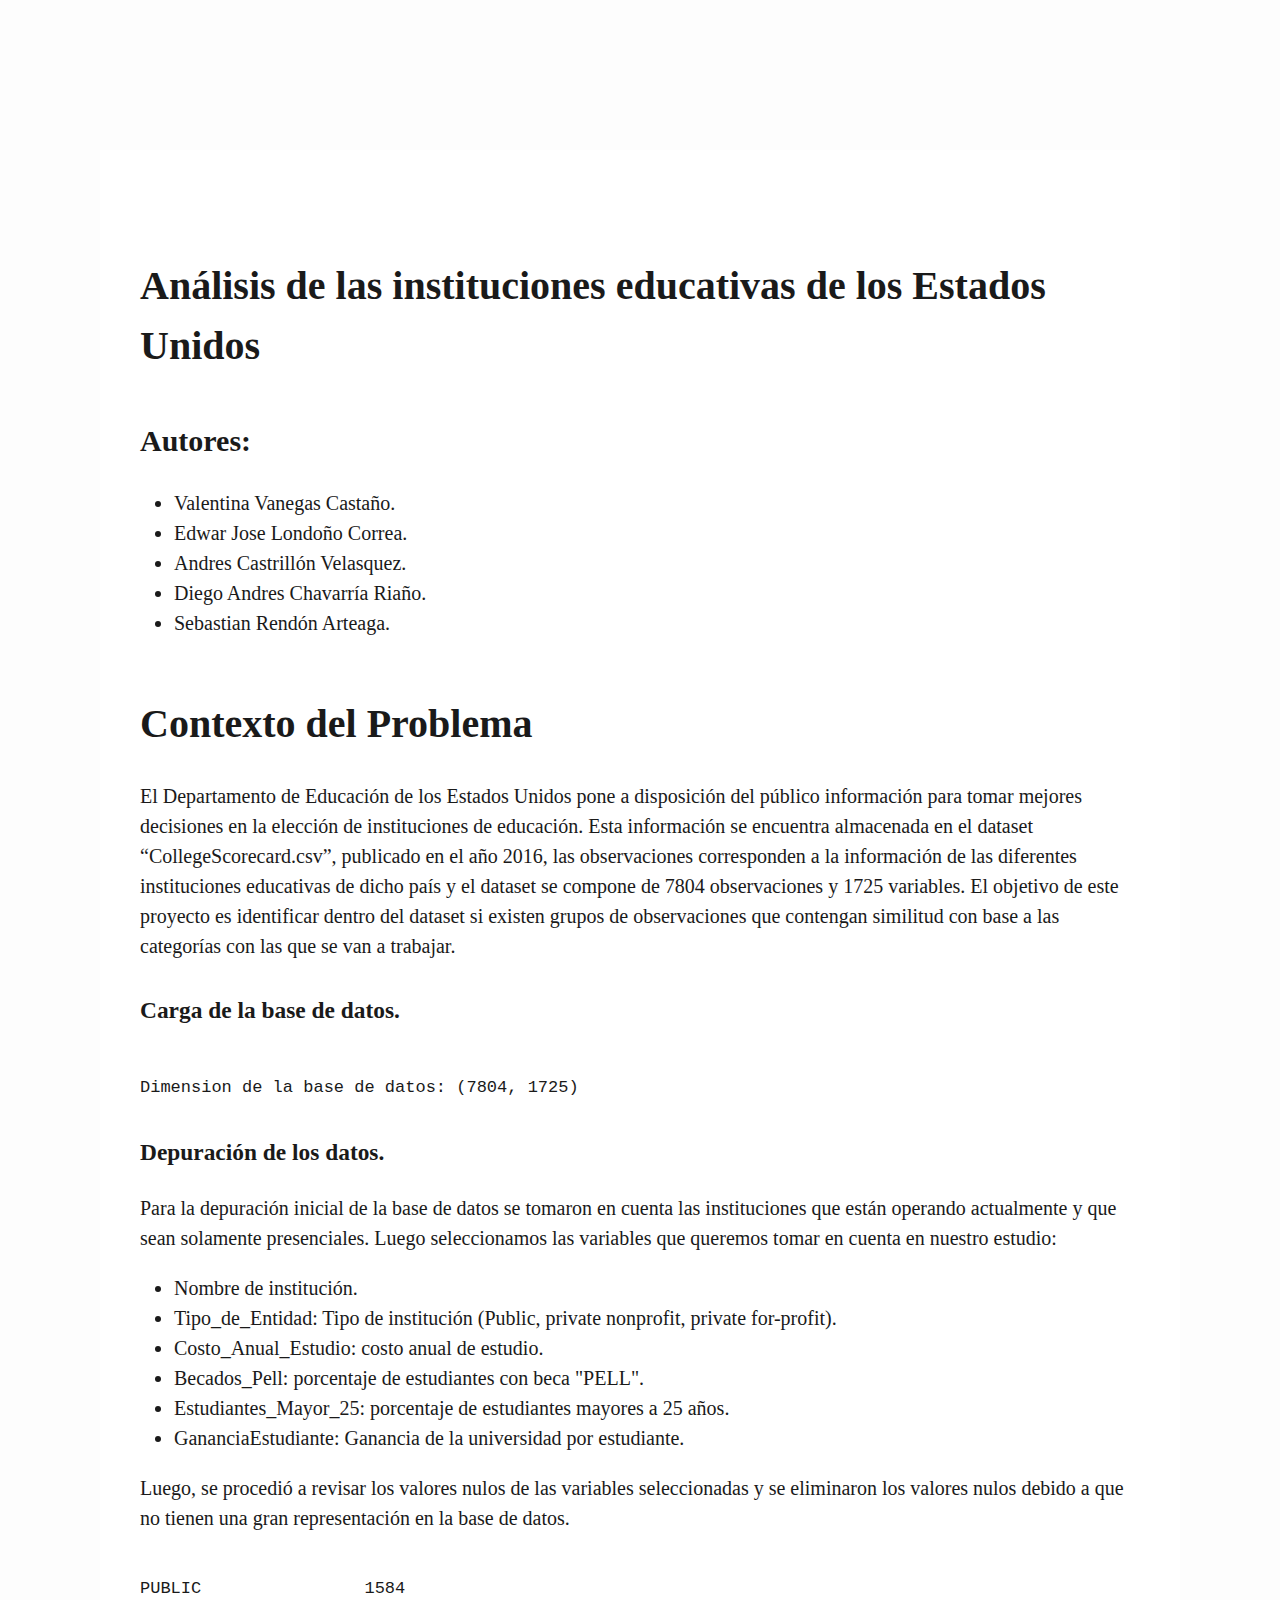
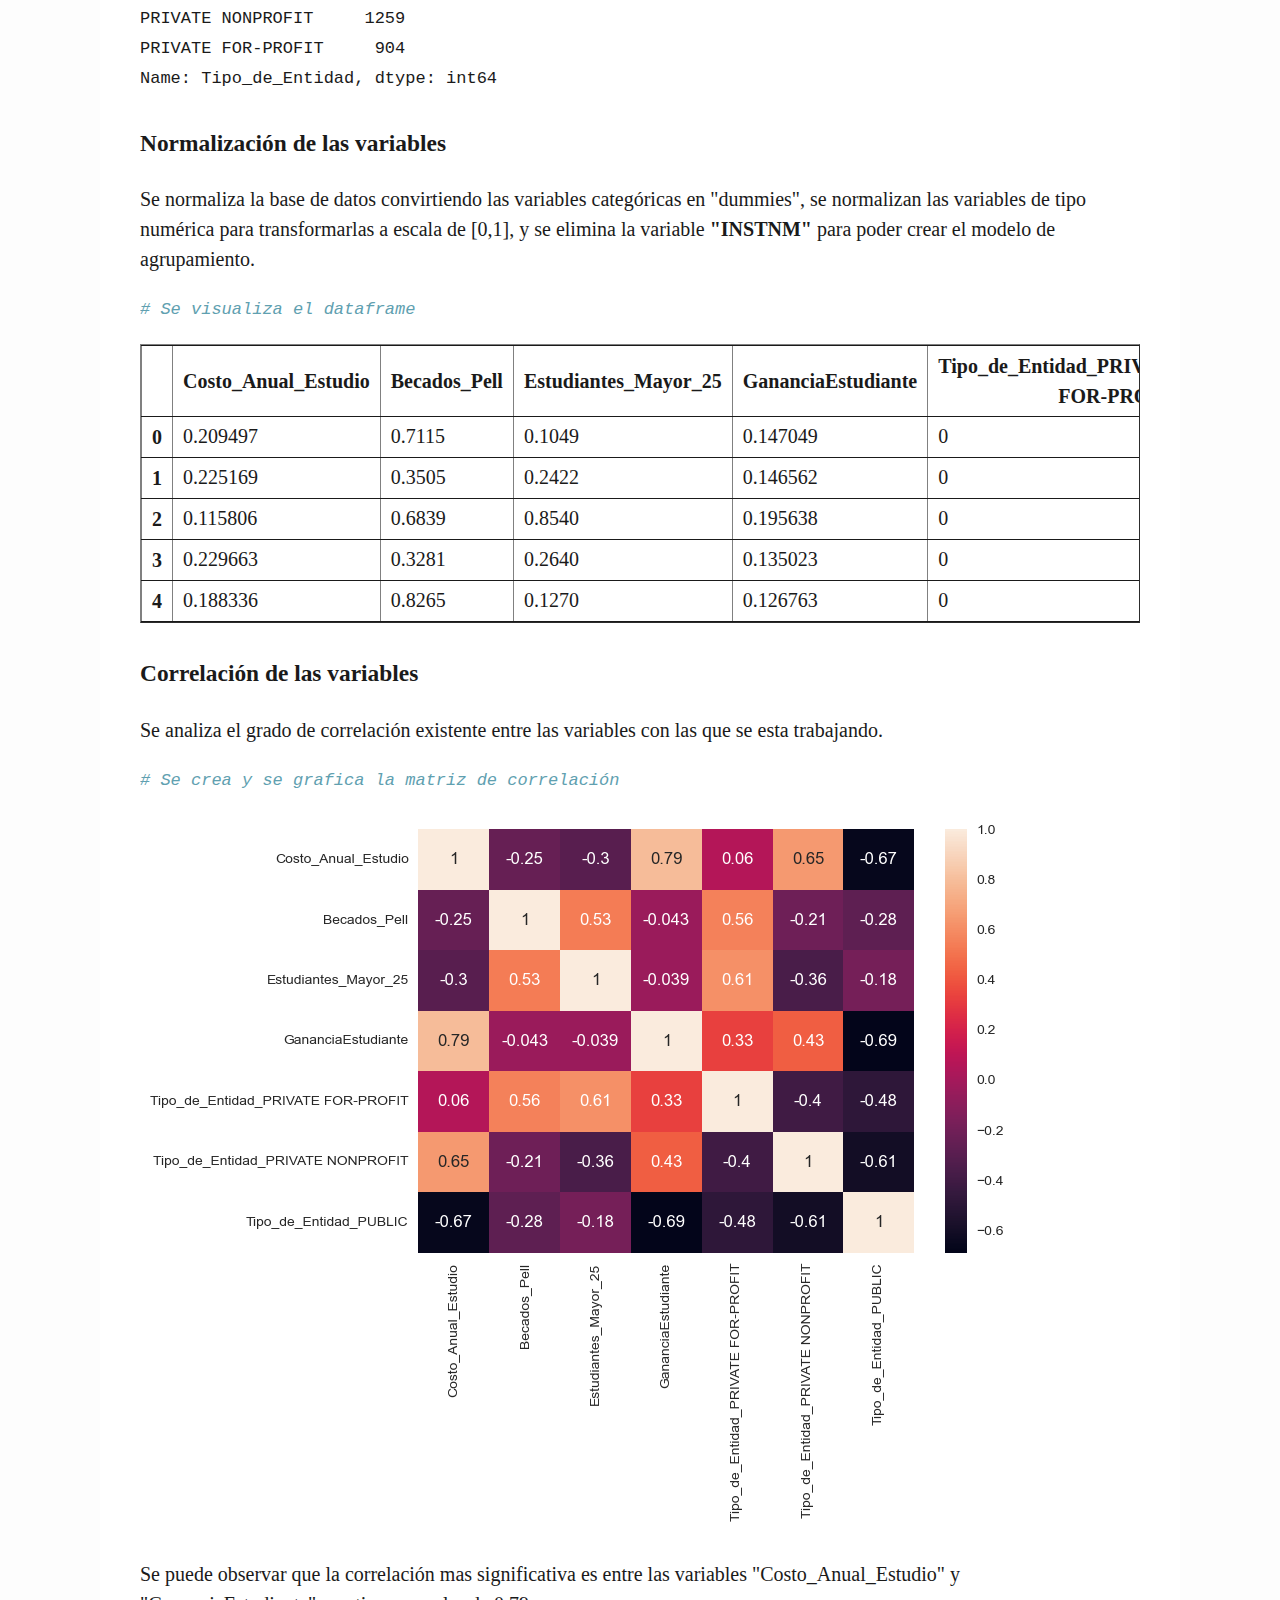
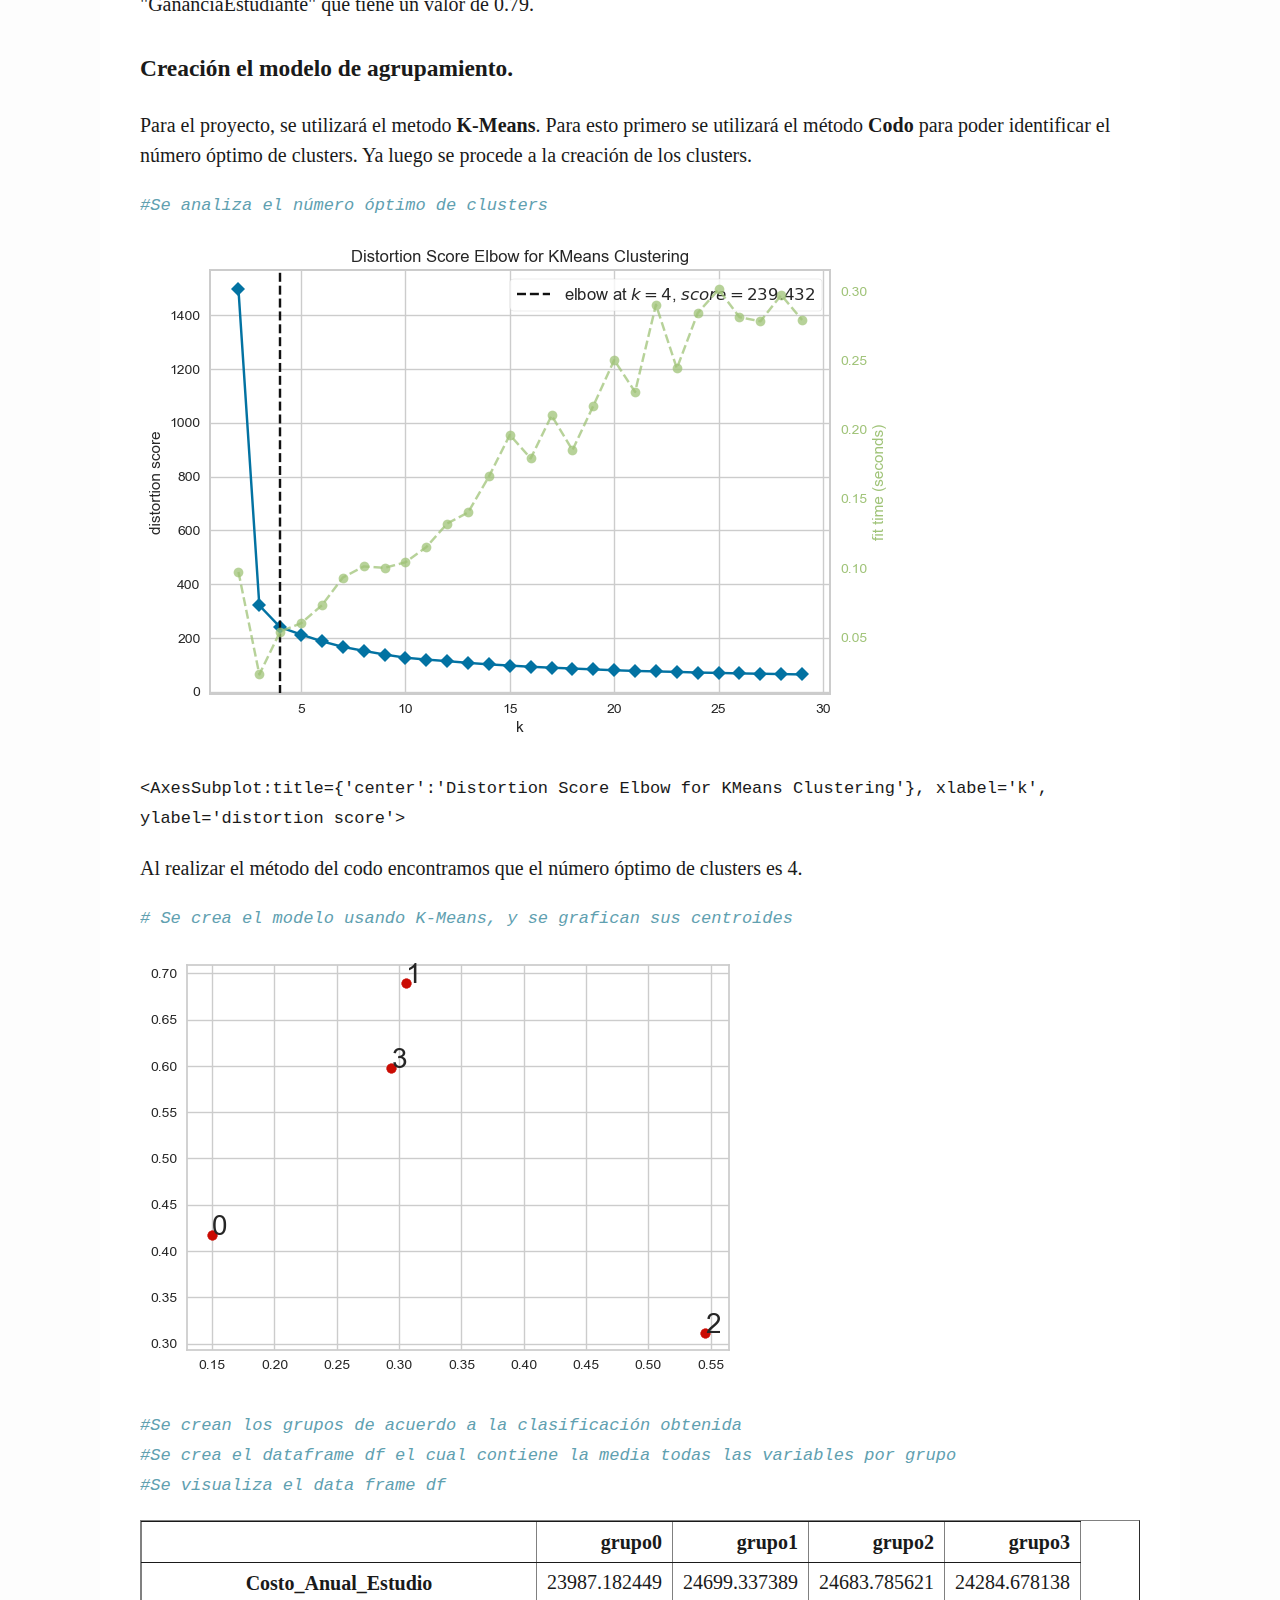
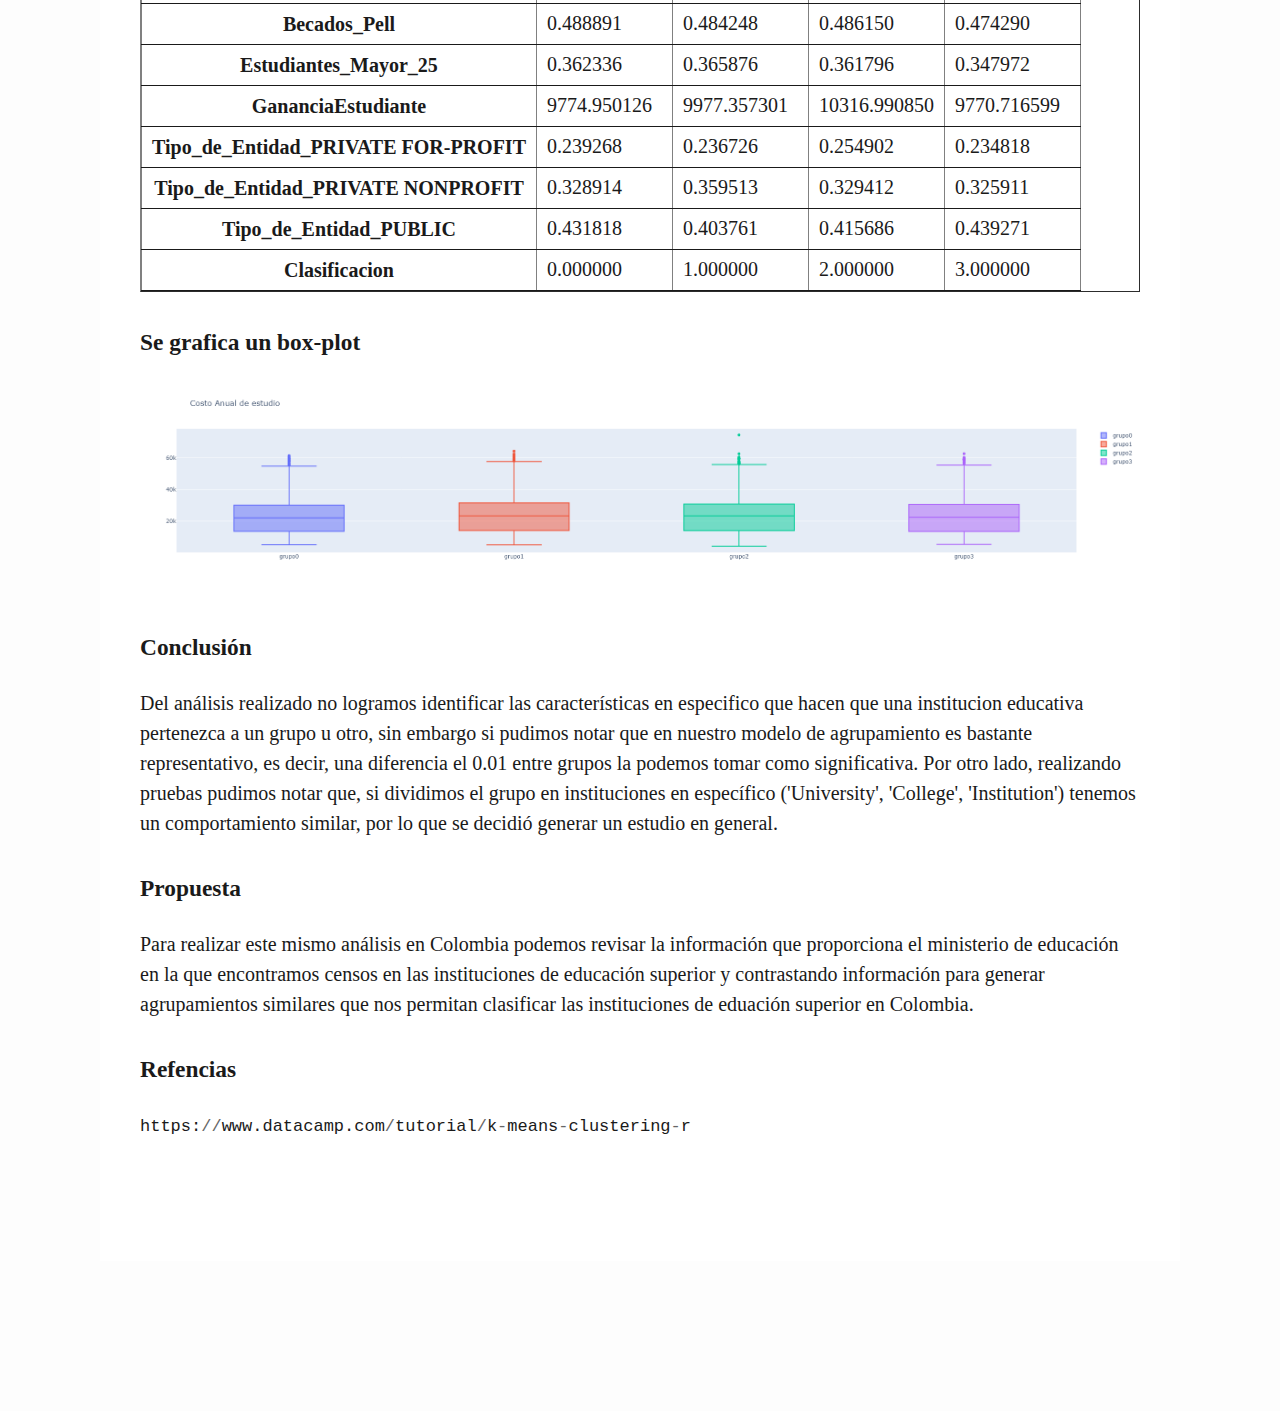
==== index.html @ 511ad52f "index.html y css agregados al repositorio" ====
<!DOCTYPE html>
<html xmlns="http://www.w3.org/1999/xhtml" lang="" xml:lang="">

<head>
  <meta charset="utf-8" />
  <meta name="generator" content="pandoc" />
  <meta name="viewport" content="width=device-width, initial-scale=1.0, user-scalable=yes" />
  <title>Análisis de las instituciones educativas de los Estados Unidos.</title>
  <link rel="stylesheet" href="styles.css">
</head>

<body>
  <section id="análisis-de-las-instituciones-educativas-de-los-estados-unidos" class="cell markdown">
    <h1>Análisis de las instituciones educativas de los Estados Unidos</h1>
    <h2 id="autores">Autores:</h2>
    <ul>
      <li>Valentina Vanegas Castaño.</li>
      <li>Edwar Jose Londoño Correa.</li>
      <li>Andres Castrillón Velasquez.</li>
      <li>Diego Andres Chavarría Riaño.</li>
      <li>Sebastian Rendón Arteaga.</li>
    </ul>
  </section>
  <section id="contexto-del-problema" class="cell markdown">
    <h1>Contexto del Problema</h1>
    <p>El Departamento de Educación de los Estados Unidos pone a disposición del público información para tomar mejores
      decisiones en la elección de instituciones de educación. Esta información se encuentra almacenada en el dataset
      “CollegeScorecard.csv”, publicado en el año 2016, las observaciones corresponden a la información de las
      diferentes instituciones educativas de dicho país y el dataset se compone de 7804 observaciones y 1725 variables.
      El objetivo de este proyecto es identificar dentro del dataset si existen grupos de observaciones que contengan
      similitud con base a las categorías con las que se van a trabajar.</p>
  </section>
  <section id="carga-de-la-base-de-datos" class="cell markdown">
    <h3>Carga de la base de datos.</h3>
  </section>
  <div class="cell code" data-execution_count="2">
    <div class="sourceCode" id="cb1">
    </div>
    <div class="output execute_result" data-execution_count="2">
      <pre><code>Dimension de la base de datos: (7804, 1725)</code></pre>
    </div>
  </div>
  <section id="depuración-de-los-datos" class="cell markdown">
    <h3>Depuración de los datos.</h3>
  </section>
  <div class="cell markdown">
    <p>Para la depuración inicial de la base de datos se tomaron en cuenta las instituciones que están operando
      actualmente y que sean solamente presenciales. Luego seleccionamos las variables que queremos tomar en cuenta en
      nuestro estudio:</p>
    <ul>
      <li>Nombre de institución.</li>
      <li>Tipo_de_Entidad: Tipo de institución (Public, private nonprofit, private for-profit).</li>
      <li>Costo_Anual_Estudio: costo anual de estudio.</li>
      <li>Becados_Pell: porcentaje de estudiantes con beca "PELL".</li>
      <li>Estudiantes_Mayor_25: porcentaje de estudiantes mayores a 25 años.</li>
      <li>GananciaEstudiante: Ganancia de la universidad por estudiante.</li>
    </ul>
    <p>Luego, se procedió a revisar los valores nulos de las variables seleccionadas y se eliminaron los valores nulos
      debido a que no tienen una gran representación en la base de datos.</p>
  </div>
  <div class="cell code" data-execution_count="7">
    <div class="sourceCode" id="cb4">
      <pre class="sourceCode python"><code class="sourceCode python"></code></pre>
    </div>
    <div class="output execute_result" data-execution_count="7">
      <pre><code>PUBLIC                1584
PRIVATE NONPROFIT     1259
PRIVATE FOR-PROFIT     904
Name: Tipo_de_Entidad, dtype: int64</code></pre>
    </div>
  </div>
  <section id="normalización-de-las-variables" class="cell markdown">
    <h3>Normalización de las variables</h3>
    <p>Se normaliza la base de datos convirtiendo las variables categóricas en "dummies", se normalizan las variables de
      tipo numérica para transformarlas a escala de [0,1], y se elimina la variable <strong>"INSTNM"</strong> para poder
      crear el modelo de agrupamiento.</p>
  </section>
  <div class="cell code" data-execution_count="12">
    <div class="sourceCode" id="cb6">
      <pre
        class="sourceCode python"><code class="sourceCode python"><span id="cb6-1"><a href="#cb6-1" aria-hidden="true" tabindex="-1"></a><span class="co"># Se visualiza el dataframe</span></span></code></pre>
    </div>
    <div class="output execute_result" data-execution_count="12">
      <div>
        <style scoped>
          .dataframe tbody tr th:only-of-type {
            vertical-align: middle;
          }

          .dataframe tbody tr th {
            vertical-align: top;
          }

          .dataframe thead th {
            text-align: right;
          }
        </style>
        <table border="1" class="dataframe">
          <thead>
            <tr style="text-align: right;">
              <th></th>
              <th>Costo_Anual_Estudio</th>
              <th>Becados_Pell</th>
              <th>Estudiantes_Mayor_25</th>
              <th>GananciaEstudiante</th>
              <th>Tipo_de_Entidad_PRIVATE FOR-PROFIT</th>
              <th>Tipo_de_Entidad_PRIVATE NONPROFIT</th>
              <th>Tipo_de_Entidad_PUBLIC</th>
            </tr>
          </thead>
          <tbody>
            <tr>
              <th>0</th>
              <td>0.209497</td>
              <td>0.7115</td>
              <td>0.1049</td>
              <td>0.147049</td>
              <td>0</td>
              <td>0</td>
              <td>1</td>
            </tr>
            <tr>
              <th>1</th>
              <td>0.225169</td>
              <td>0.3505</td>
              <td>0.2422</td>
              <td>0.146562</td>
              <td>0</td>
              <td>0</td>
              <td>1</td>
            </tr>
            <tr>
              <th>2</th>
              <td>0.115806</td>
              <td>0.6839</td>
              <td>0.8540</td>
              <td>0.195638</td>
              <td>0</td>
              <td>1</td>
              <td>0</td>
            </tr>
            <tr>
              <th>3</th>
              <td>0.229663</td>
              <td>0.3281</td>
              <td>0.2640</td>
              <td>0.135023</td>
              <td>0</td>
              <td>0</td>
              <td>1</td>
            </tr>
            <tr>
              <th>4</th>
              <td>0.188336</td>
              <td>0.8265</td>
              <td>0.1270</td>
              <td>0.126763</td>
              <td>0</td>
              <td>0</td>
              <td>1</td>
            </tr>
          </tbody>
        </table>
      </div>
    </div>
  </div>
  <section id="correlación-de-las-variables" class="cell markdown">
    <h3>Correlación de las variables</h3>
    <p>Se analiza el grado de correlación existente entre las variables con las que se esta trabajando.</p>
  </section>
  <div class="cell code" data-execution_count="13">
    <div class="sourceCode" id="cb7">
      <pre
        class="sourceCode python"><code class="sourceCode python"><span id="cb7-1"><a href="#cb7-1" aria-hidden="true" tabindex="-1"></a><span class="co"># Se crea y se grafica la matriz de correlación</span></span></code></pre>
    </div>
    <div class="output display_data">
      <p><img src="assets/a74d98b8910b0f9b053b212926f1c8e877f8531b.png" /></p>
    </div>
  </div>
  <div class="cell markdown">
    <p>Se puede observar que la correlación mas significativa es entre las variables "Costo_Anual_Estudio" y
      "GananciaEstudiante" que tiene un valor de 0.79.</p>
  </div>
  <section id="creación-el-modelo-de-agrupamiento" class="cell markdown">
    <h3>Creación el modelo de agrupamiento.</h3>
    <p>Para el proyecto, se utilizará el metodo <strong>K-Means</strong>. Para esto primero se utilizará el método
      <strong>Codo</strong> para poder identificar el número óptimo de clusters. Ya luego se procede a la creación de
      los clusters.
    </p>
  </section>
  <div class="cell code" data-execution_count="14">
    <div class="sourceCode" id="cb8">
      <pre
        class="sourceCode python"><code class="sourceCode python"><span id="cb8-1"><a href="#cb8-1" aria-hidden="true" tabindex="-1"></a><span class="co">#Se analiza el número óptimo de clusters</span></span></code></pre>
    </div>
    <div class="output display_data">
      <p><img src="assets/6c5b2164ef8dd581ea27343c37e4d5882a44f49c.png" /></p>
    </div>
    <div class="output execute_result" data-execution_count="14">
      <pre><code>&lt;AxesSubplot:title={&#39;center&#39;:&#39;Distortion Score Elbow for KMeans Clustering&#39;}, xlabel=&#39;k&#39;, ylabel=&#39;distortion score&#39;&gt;</code></pre>
    </div>
  </div>
  <div class="cell markdown">
    <p>Al realizar el método del codo encontramos que el número óptimo de clusters es 4.</p>
  </div>
  <div class="cell code" data-execution_count="15">
    <div class="sourceCode" id="cb10">
      <pre
        class="sourceCode python"><code class="sourceCode python"><span id="cb10-1"><a href="#cb10-1" aria-hidden="true" tabindex="-1"></a><span class="co"># Se crea el modelo usando K-Means, y se grafican sus centroides</span></span></code></pre>
    </div>
    <div class="output display_data">
      <p><img src="assets/30a7a0ea3c112679c3b7b7a287b6279f6acf3506.png" /></p>
    </div>
  </div>
  <div class="cell code" data-execution_count="16">
    <div class="sourceCode" id="cb11">
      <pre
        class="sourceCode python"><code class="sourceCode python"><span id="cb11-1"><a href="#cb11-1" aria-hidden="true" tabindex="-1"></a><span class="co">#Se crean los grupos de acuerdo a la clasificación obtenida</span></span>
<span id="cb11-2"><a href="#cb11-2" aria-hidden="true" tabindex="-1"></a><span class="co">#Se crea el dataframe df el cual contiene la media todas las variables por grupo</span></span>
<span id="cb11-3"><a href="#cb11-3" aria-hidden="true" tabindex="-1"></a><span class="co">#Se visualiza el data frame df</span></span></code></pre>
    </div>
    <div class="output execute_result" data-execution_count="16">
      <div>
        <style scoped>
          .dataframe tbody tr th:only-of-type {
            vertical-align: middle;
          }

          .dataframe tbody tr th {
            vertical-align: top;
          }

          .dataframe thead th {
            text-align: right;
          }
        </style>
        <table border="1" class="dataframe">
          <thead>
            <tr style="text-align: right;">
              <th></th>
              <th>grupo0</th>
              <th>grupo1</th>
              <th>grupo2</th>
              <th>grupo3</th>
            </tr>
          </thead>
          <tbody>
            <tr>
              <th>Costo_Anual_Estudio</th>
              <td>23987.182449</td>
              <td>24699.337389</td>
              <td>24683.785621</td>
              <td>24284.678138</td>
            </tr>
            <tr>
              <th>Becados_Pell</th>
              <td>0.488891</td>
              <td>0.484248</td>
              <td>0.486150</td>
              <td>0.474290</td>
            </tr>
            <tr>
              <th>Estudiantes_Mayor_25</th>
              <td>0.362336</td>
              <td>0.365876</td>
              <td>0.361796</td>
              <td>0.347972</td>
            </tr>
            <tr>
              <th>GananciaEstudiante</th>
              <td>9774.950126</td>
              <td>9977.357301</td>
              <td>10316.990850</td>
              <td>9770.716599</td>
            </tr>
            <tr>
              <th>Tipo_de_Entidad_PRIVATE FOR-PROFIT</th>
              <td>0.239268</td>
              <td>0.236726</td>
              <td>0.254902</td>
              <td>0.234818</td>
            </tr>
            <tr>
              <th>Tipo_de_Entidad_PRIVATE NONPROFIT</th>
              <td>0.328914</td>
              <td>0.359513</td>
              <td>0.329412</td>
              <td>0.325911</td>
            </tr>
            <tr>
              <th>Tipo_de_Entidad_PUBLIC</th>
              <td>0.431818</td>
              <td>0.403761</td>
              <td>0.415686</td>
              <td>0.439271</td>
            </tr>
            <tr>
              <th>Clasificacion</th>
              <td>0.000000</td>
              <td>1.000000</td>
              <td>2.000000</td>
              <td>3.000000</td>
            </tr>
          </tbody>
        </table>
      </div>
    </div>
  </div>
  <div class="cell markdown">
    <h3>Se grafica un box-plot</h3>
    <p><img src="assets/newplot.png" /></p>
  </div>
  <section id="conclusión" class="cell markdown">
    <h3>Conclusión</h3>
  </section>
  <div class="cell markdown">
    <p>Del análisis realizado no logramos identificar las características en especifico que hacen que una institucion
      educativa pertenezca a un grupo u otro, sin embargo si pudimos notar que en nuestro modelo de agrupamiento es
      bastante representativo, es decir, una diferencia el 0.01 entre grupos la podemos tomar como significativa. Por
      otro lado, realizando pruebas pudimos notar que, si dividimos el grupo en instituciones en específico
      ('University', 'College', 'Institution') tenemos un comportamiento similar, por lo que se decidió generar un
      estudio en general.</p>
  </div>
  <section id="propuesta" class="cell markdown">
    <h3>Propuesta</h3>
  </section>
  <div class="cell markdown">
    <p>Para realizar este mismo análisis en Colombia podemos revisar la información que proporciona el ministerio de
      educación en la que encontramos censos en las instituciones de educación superior y contrastando información para
      generar agrupamientos similares que nos permitan clasificar las instituciones de eduación superior en Colombia.
    </p>
  </div>
  <section id="refencias" class="cell markdown">
    <h3>Refencias</h3>
  </section>
  <div class="cell code">
    <div class="sourceCode" id="cb13">
      <pre
        class="sourceCode python"><code class="sourceCode python"><span id="cb13-1"><a href="#cb13-1" aria-hidden="true" tabindex="-1"></a>https:<span class="op">//</span>www.datacamp.com<span class="op">/</span>tutorial<span class="op">/</span>k<span class="op">-</span>means<span class="op">-</span>clustering<span class="op">-</span>r</span></code></pre>
    </div>
  </div>
</body>

</html>
---- styles.css ----
html {
    background-image: url("https://cdn.pixabay.com/photo/2016/09/05/15/07/concrete-1646788_1280.jpg");
    line-height: 1.5;
    font-family: Georgia, serif;
    font-size: 20px;
    color: #1a1a1a;
    background-color: #fdfdfd;
}

body {
    background-color: white;
    margin: 150px auto;
    max-width: 70em;
    padding-left: 10em;
    padding-right: 10em;
    padding-top: 50px;
    padding-bottom: 100px;
    hyphens: auto;
    word-wrap: break-word;
    text-rendering: optimizeLegibility;
    font-kerning: normal;
}

@media (max-width: 2000px) {
    body {
        max-width: 60em;
        padding-left: 5em;
        padding-right: 5em;
    }
}

@media (max-width: 1500px) {
    body {
        max-width: 50em;
        padding-left: 2em;
        padding-right: 2em;
    }
}

@media (max-width: 1200px) {
    body {
        font-size: 0.9em;
        padding: 1em;
        margin: 50px auto;
        padding-top: 10px;
        padding-bottom: 50px;
    }
}

@media print {
    body {
        background-color: transparent;
        color: black;
        font-size: 12pt;
    }

    p,
    h2,
    h3 {
        orphans: 3;
        widows: 3;
    }

    h2,
    h3,
    h4 {
        page-break-after: avoid;
    }
}

p {
    margin: 1em 0;
}

a {
    color: #1a1a1a;
}

a:visited {
    color: #1a1a1a;
}

img {
    max-width: 100%;
}

h1,
h2,
h3,
h4,
h5,
h6 {
    margin-top: 1.4em;
}

h5,
h6 {
    font-size: 1em;
    font-style: italic;
}

h6 {
    font-weight: normal;
}

ol,
ul {
    padding-left: 1.7em;
    margin-top: 1em;
}

li > ol,
li > ul {
    margin-top: 0;
}

blockquote {
    margin: 1em 0 1em 1.7em;
    padding-left: 1em;
    border-left: 2px solid #e6e6e6;
    color: #606060;
}

code {
    font-family: Menlo, Monaco, "Lucida Console", Consolas, monospace;
    font-size: 85%;
    margin: 0;
}

pre {
    margin: 1em 0;
    overflow: auto;
}

pre code {
    padding: 0;
    overflow: visible;
}

.sourceCode {
    background-color: transparent;
    overflow: visible;
}

hr {
    background-color: #1a1a1a;
    border: none;
    height: 1px;
    margin: 1em 0;
}

table {
    margin: 1em 0;
    border-collapse: collapse;
    width: 100%;
    overflow-x: auto;
    display: block;
    font-variant-numeric: lining-nums tabular-nums;
}

table caption {
    margin-bottom: 0.75em;
}

tbody {
    margin-top: 0.5em;
    border-top: 1px solid #1a1a1a;
    border-bottom: 1px solid #1a1a1a;
}

th {
    border-top: 1px solid #1a1a1a;
    padding: 0.25em 0.5em 0.25em 0.5em;
}

td {
    padding: 0.125em 0.5em 0.25em 0.5em;
}

header {
    margin-bottom: 4em;
    text-align: center;
}

#TOC li {
    list-style: none;
}

#TOC a:not(:hover) {
    text-decoration: none;
}

code {
    white-space: pre-wrap;
}

span.smallcaps {
    font-variant: small-caps;
}

span.underline {
    text-decoration: underline;
}

div.column {
    display: inline-block;
    vertical-align: top;
    width: 50%;
}

div.hanging-indent {
    margin-left: 1.5em;
    text-indent: -1.5em;
}

ul.task-list {
    list-style: none;
}

pre > code.sourceCode {
    white-space: pre;
    position: relative;
}

pre > code.sourceCode > span {
    display: inline-block;
    line-height: 1.25;
}

pre > code.sourceCode > span:empty {
    height: 1.2em;
}

.sourceCode {
    overflow: visible;
}

code.sourceCode > span {
    color: inherit;
    text-decoration: inherit;
}

div.sourceCode {
    margin: 1em 0;
}

pre.sourceCode {
    margin: 0;
}

@media screen {
    div.sourceCode {
        overflow: auto;
    }
}

@media print {
    pre > code.sourceCode {
        white-space: pre-wrap;
    }

    pre > code.sourceCode > span {
        text-indent: -5em;
        padding-left: 5em;
    }
}

pre.numberSource code {
    counter-reset: source-line 0;
}

pre.numberSource code > span {
    position: relative;
    left: -4em;
    counter-increment: source-line;
}

pre.numberSource code > span > a:first-child::before {
    content: counter(source-line);
    position: relative;
    left: -1em;
    text-align: right;
    vertical-align: baseline;
    border: none;
    display: inline-block;
    -webkit-touch-callout: none;
    -webkit-user-select: none;
    -khtml-user-select: none;
    -moz-user-select: none;
    -ms-user-select: none;
    user-select: none;
    padding: 0 4px;
    width: 4em;
    color: #aaaaaa;
}

pre.numberSource {
    margin-left: 3em;
    border-left: 1px solid #aaaaaa;
    padding-left: 4px;
}

div.sourceCode {
}

@media screen {
    pre > code.sourceCode > span > a:first-child::before {
        text-decoration: underline;
    }
}

code span.al {
    color: #ff0000;
    font-weight: bold;
}

/* Alert */
code span.an {
    color: #60a0b0;
    font-weight: bold;
    font-style: italic;
}

/* Annotation */
code span.at {
    color: #7d9029;
}

/* Attribute */
code span.bn {
    color: #40a070;
}

/* BaseN */
code span.bu {
}

/* BuiltIn */
code span.cf {
    color: #007020;
    font-weight: bold;
}

/* ControlFlow */
code span.ch {
    color: #4070a0;
}

/* Char */
code span.cn {
    color: #880000;
}

/* Constant */
code span.co {
    color: #60a0b0;
    font-style: italic;
}

/* Comment */
code span.cv {
    color: #60a0b0;
    font-weight: bold;
    font-style: italic;
}

/* CommentVar */
code span.do {
    color: #ba2121;
    font-style: italic;
}

/* Documentation */
code span.dt {
    color: #902000;
}

/* DataType */
code span.dv {
    color: #40a070;
}

/* DecVal */
code span.er {
    color: #ff0000;
    font-weight: bold;
}

/* Error */
code span.ex {
}

/* Extension */
code span.fl {
    color: #40a070;
}

/* Float */
code span.fu {
    color: #06287e;
}

/* Function */
code span.im {
}

/* Import */
code span.in {
    color: #60a0b0;
    font-weight: bold;
    font-style: italic;
}

/* Information */
code span.kw {
    color: #007020;
    font-weight: bold;
}

/* Keyword */
code span.op {
    color: #666666;
}

/* Operator */
code span.ot {
    color: #007020;
}

/* Other */
code span.pp {
    color: #bc7a00;
}

/* Preprocessor */
code span.sc {
    color: #4070a0;
}

/* SpecialChar */
code span.ss {
    color: #bb6688;
}

/* SpecialString */
code span.st {
    color: #4070a0;
}

/* String */
code span.va {
    color: #19177c;
}

/* Variable */
code span.vs {
    color: #4070a0;
}

/* VerbatimString */
code span.wa {
    color: #60a0b0;
    font-weight: bold;
    font-style: italic;
}

/* Warning */
.display.math {
    display: block;
    text-align: center;
    margin: 0.5rem auto;
}
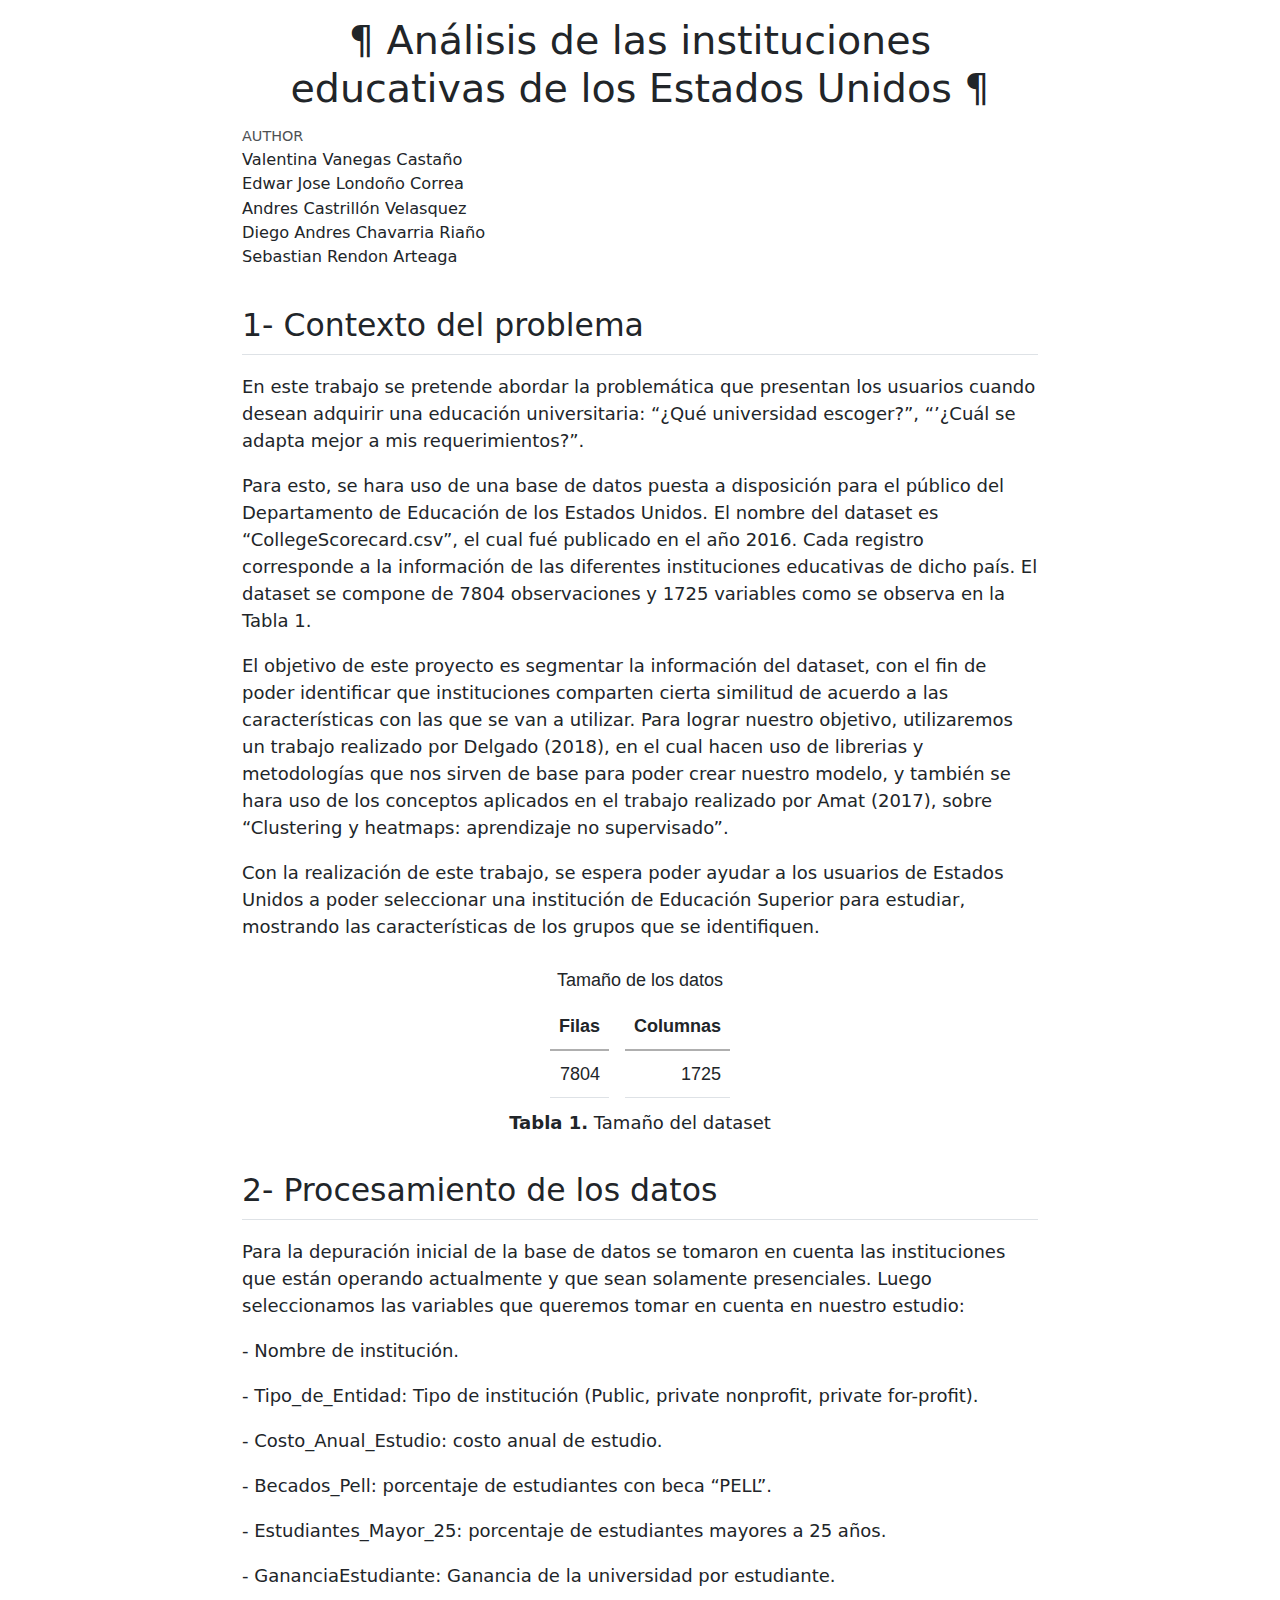
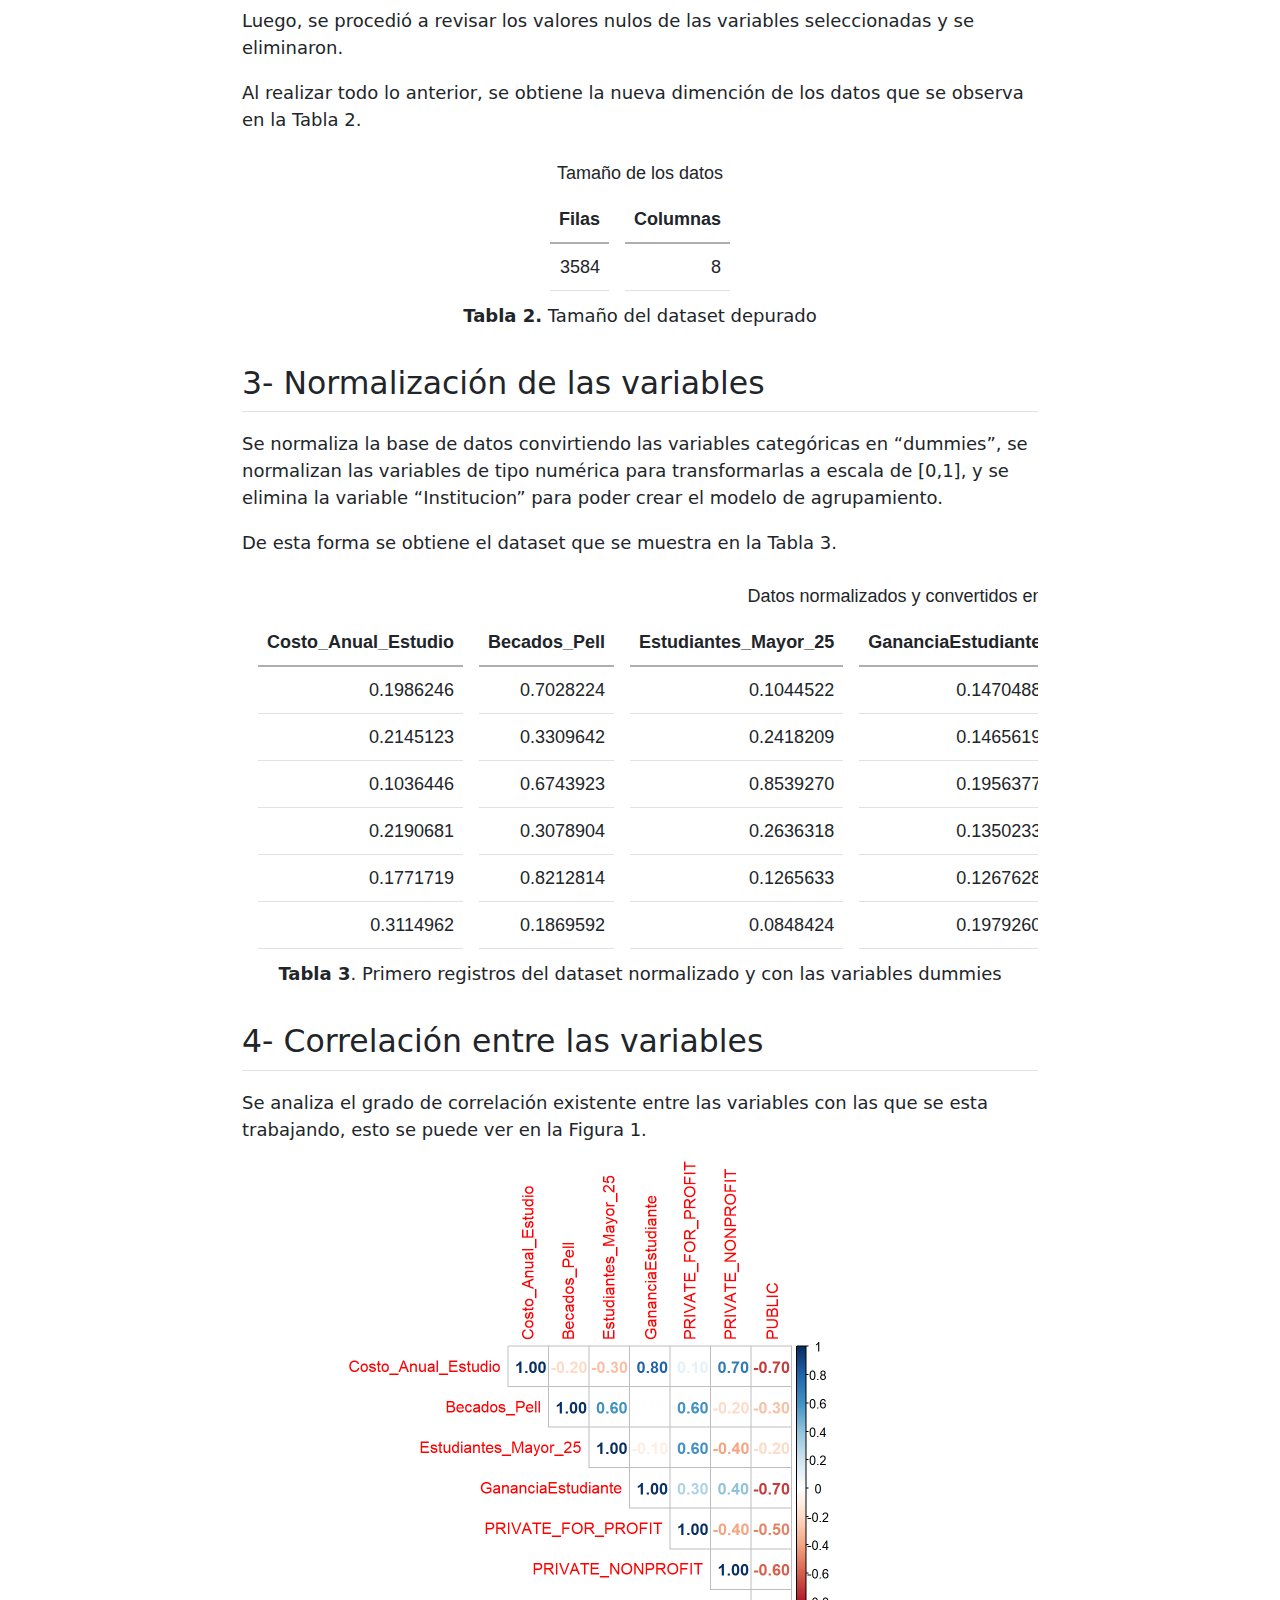
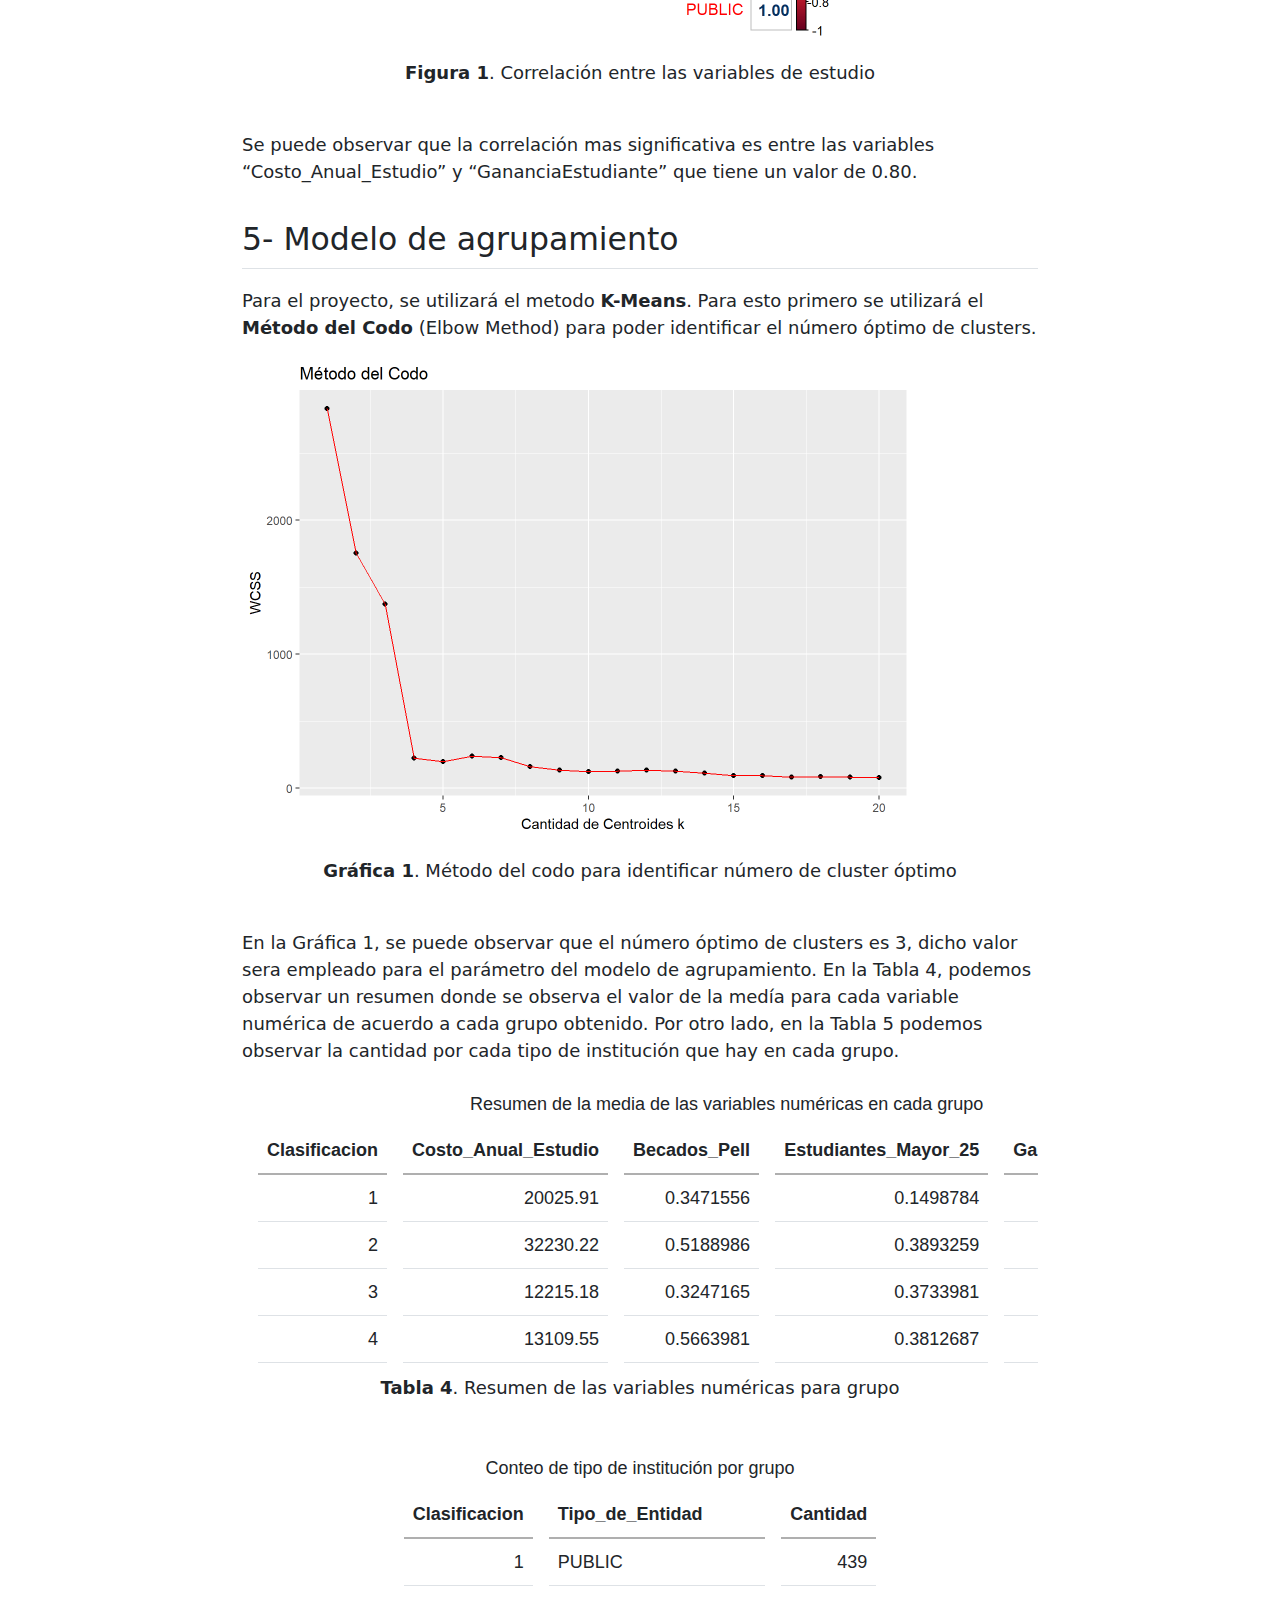
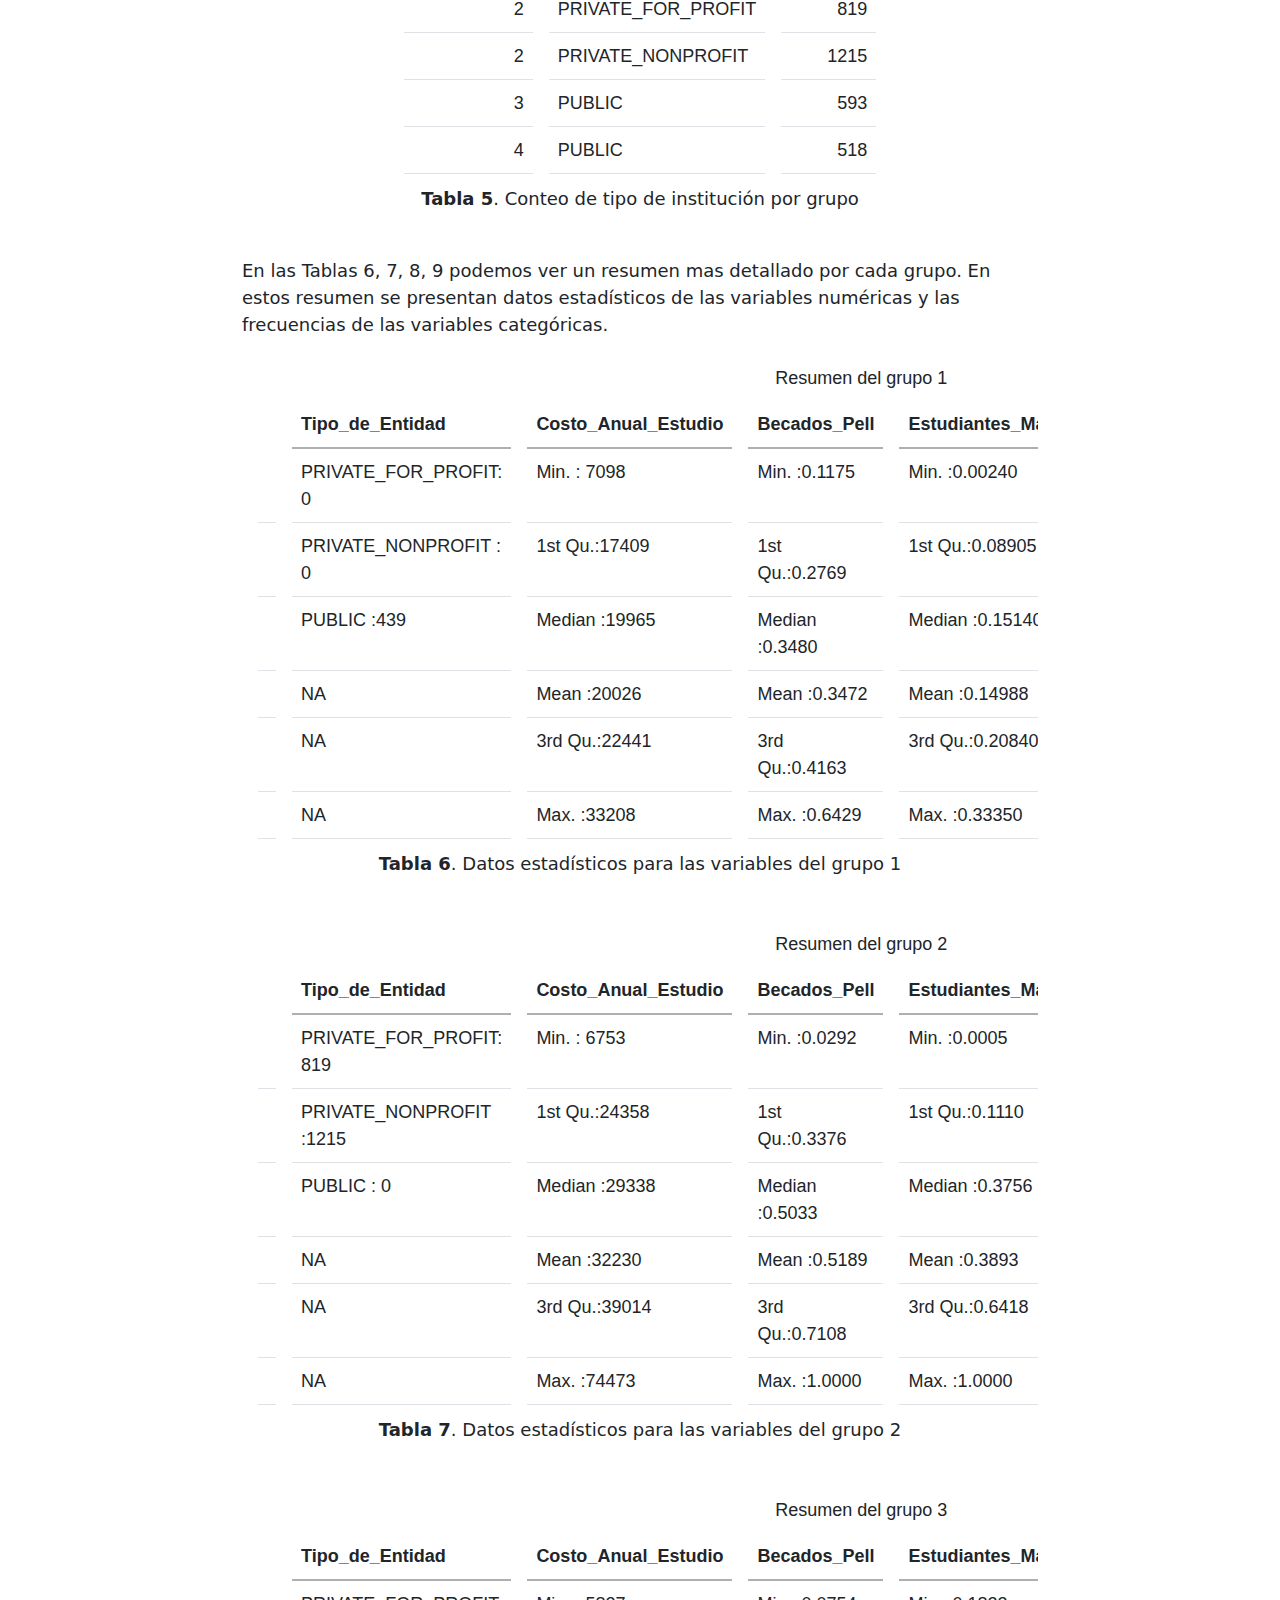
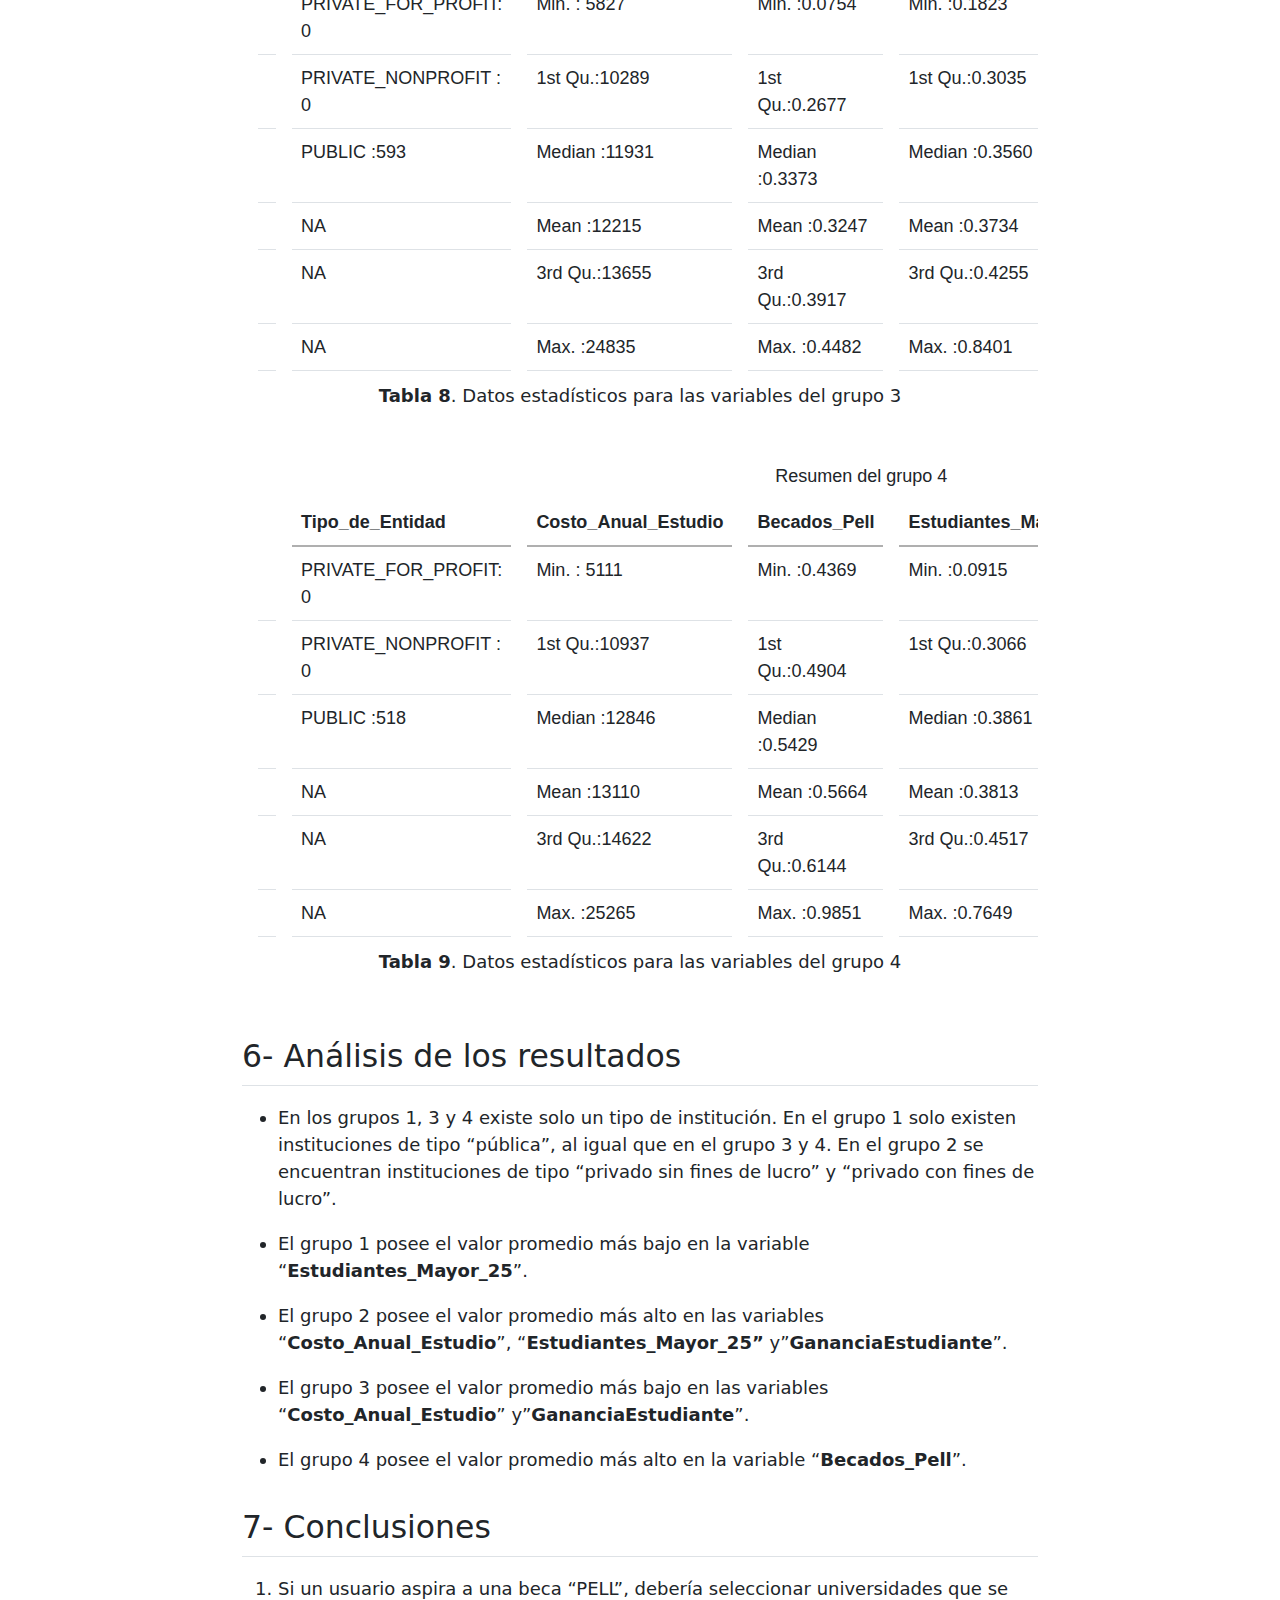
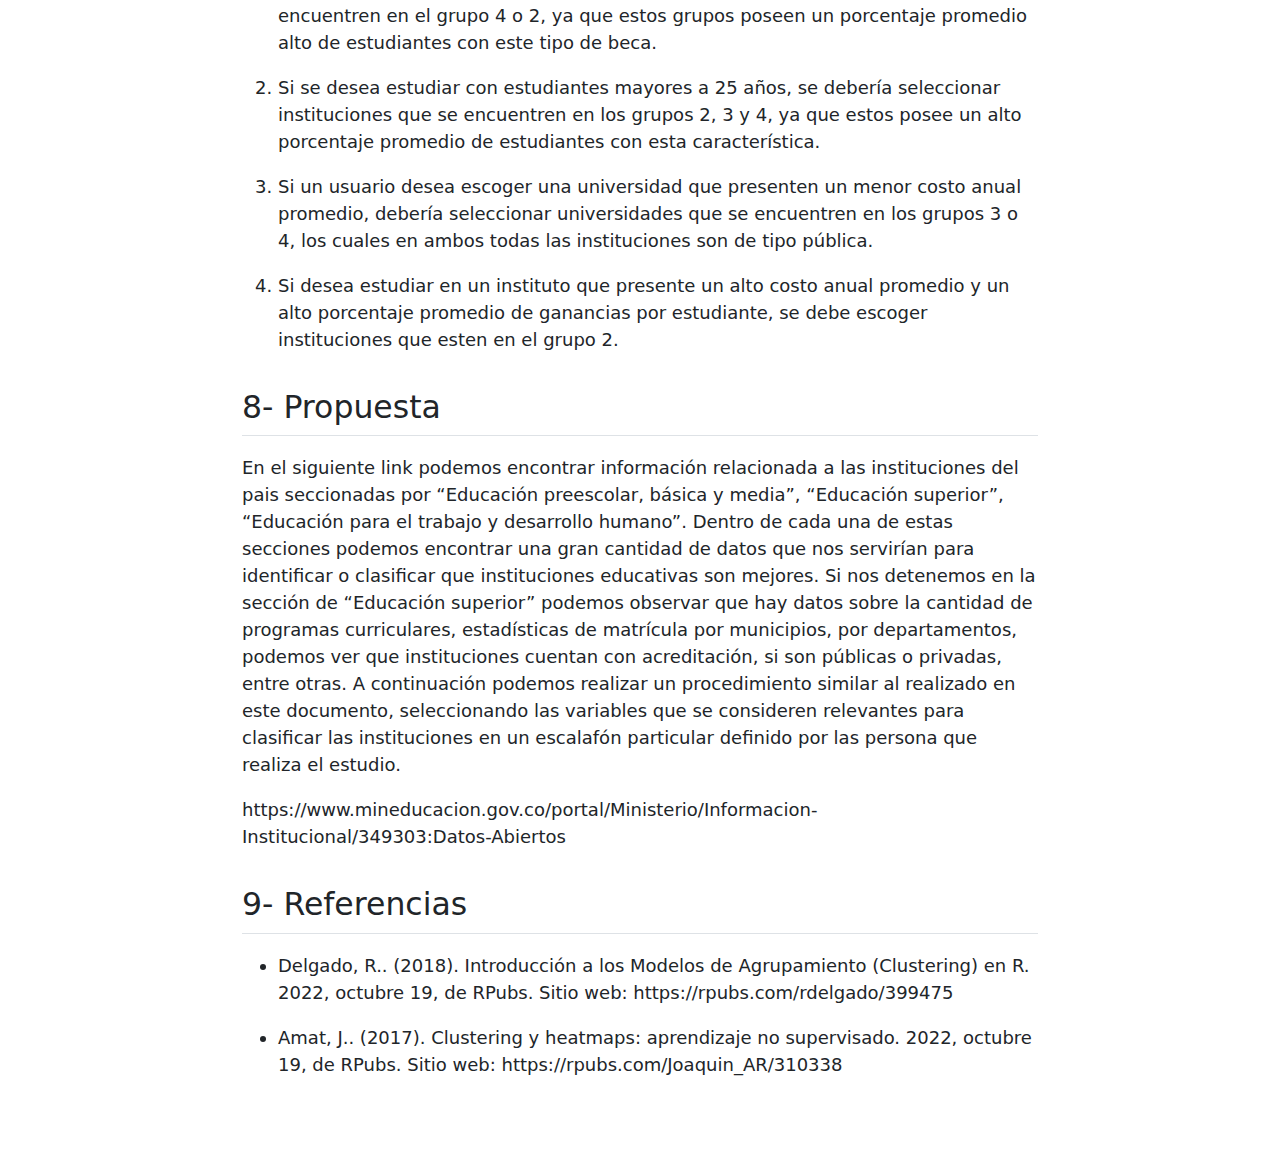
==== commit ee8f0db1: "Ajustes" ====
--- a/index.html
+++ b/index.html
@@ -1,344 +1,831 @@
 <!DOCTYPE html>
-<html xmlns="http://www.w3.org/1999/xhtml" lang="" xml:lang="">
-
-<head>
-  <meta charset="utf-8" />
-  <meta name="generator" content="pandoc" />
-  <meta name="viewport" content="width=device-width, initial-scale=1.0, user-scalable=yes" />
-  <title>Análisis de las instituciones educativas de los Estados Unidos.</title>
-  <link rel="stylesheet" href="styles.css">
+<html xmlns="http://www.w3.org/1999/xhtml" lang="en" xml:lang="en"><head>
+
+<meta charset="utf-8">
+<meta name="generator" content="quarto-1.1.189">
+
+<meta name="viewport" content="width=device-width, initial-scale=1.0, user-scalable=yes">
+
+<meta name="author" content="Valentina Vanegas Castaño   Edwar Jose Londoño Correa   Andres Castrillón Velasquez   Diego Andres Chavarria Riaño   Sebastian Rendon Arteaga">
+
+<title> ¶ Análisis de las instituciones educativas de los Estados Unidos ¶ </title>
+<style>
+code{white-space: pre-wrap;}
+span.smallcaps{font-variant: small-caps;}
+div.columns{display: flex; gap: min(4vw, 1.5em);}
+div.column{flex: auto; overflow-x: auto;}
+div.hanging-indent{margin-left: 1.5em; text-indent: -1.5em;}
+ul.task-list{list-style: none;}
+ul.task-list li input[type="checkbox"] {
+  width: 0.8em;
+  margin: 0 0.8em 0.2em -1.6em;
+  vertical-align: middle;
+}
+</style>
+
+
+<script src="Trabajo1TAE_files/libs/clipboard/clipboard.min.js"></script>
+<script src="Trabajo1TAE_files/libs/quarto-html/quarto.js"></script>
+<script src="Trabajo1TAE_files/libs/quarto-html/popper.min.js"></script>
+<script src="Trabajo1TAE_files/libs/quarto-html/tippy.umd.min.js"></script>
+<script src="Trabajo1TAE_files/libs/quarto-html/anchor.min.js"></script>
+<link href="Trabajo1TAE_files/libs/quarto-html/tippy.css" rel="stylesheet">
+<link href="Trabajo1TAE_files/libs/quarto-html/quarto-syntax-highlighting.css" rel="stylesheet" id="quarto-text-highlighting-styles">
+<script src="Trabajo1TAE_files/libs/bootstrap/bootstrap.min.js"></script>
+<link href="Trabajo1TAE_files/libs/bootstrap/bootstrap-icons.css" rel="stylesheet">
+<link href="Trabajo1TAE_files/libs/bootstrap/bootstrap.min.css" rel="stylesheet" id="quarto-bootstrap" data-mode="light">
+
+<script src="Trabajo1TAE_files/libs/kePrint-0.0.1/kePrint.js"></script>
+<link href="Trabajo1TAE_files/libs/lightable-0.0.1/lightable.css" rel="stylesheet">
+
+
 </head>
 
-<body>
-  <section id="análisis-de-las-instituciones-educativas-de-los-estados-unidos" class="cell markdown">
-    <h1>Análisis de las instituciones educativas de los Estados Unidos</h1>
-    <h2 id="autores">Autores:</h2>
-    <ul>
-      <li>Valentina Vanegas Castaño.</li>
-      <li>Edwar Jose Londoño Correa.</li>
-      <li>Andres Castrillón Velasquez.</li>
-      <li>Diego Andres Chavarría Riaño.</li>
-      <li>Sebastian Rendón Arteaga.</li>
-    </ul>
-  </section>
-  <section id="contexto-del-problema" class="cell markdown">
-    <h1>Contexto del Problema</h1>
-    <p>El Departamento de Educación de los Estados Unidos pone a disposición del público información para tomar mejores
-      decisiones en la elección de instituciones de educación. Esta información se encuentra almacenada en el dataset
-      “CollegeScorecard.csv”, publicado en el año 2016, las observaciones corresponden a la información de las
-      diferentes instituciones educativas de dicho país y el dataset se compone de 7804 observaciones y 1725 variables.
-      El objetivo de este proyecto es identificar dentro del dataset si existen grupos de observaciones que contengan
-      similitud con base a las categorías con las que se van a trabajar.</p>
-  </section>
-  <section id="carga-de-la-base-de-datos" class="cell markdown">
-    <h3>Carga de la base de datos.</h3>
-  </section>
-  <div class="cell code" data-execution_count="2">
-    <div class="sourceCode" id="cb1">
-    </div>
-    <div class="output execute_result" data-execution_count="2">
-      <pre><code>Dimension de la base de datos: (7804, 1725)</code></pre>
-    </div>
+<body class="fullcontent">
+
+<div id="quarto-content" class="page-columns page-rows-contents page-layout-article">
+
+<main class="content" id="quarto-document-content">
+
+<header id="title-block-header" class="quarto-title-block default">
+<div class="quarto-title">
+<h1 class="title"><center> ¶ Análisis de las instituciones educativas de los Estados Unidos ¶ </center></h1>
+</div>
+
+
+
+<div class="quarto-title-meta">
+
+    <div>
+    <div class="quarto-title-meta-heading">Author</div>
+    <div class="quarto-title-meta-contents">
+             <p>Valentina Vanegas Castaño <br> Edwar Jose Londoño Correa <br> Andres Castrillón Velasquez <br> Diego Andres Chavarria Riaño <br> Sebastian Rendon Arteaga </p>
+          </div>
   </div>
-  <section id="depuración-de-los-datos" class="cell markdown">
-    <h3>Depuración de los datos.</h3>
-  </section>
-  <div class="cell markdown">
-    <p>Para la depuración inicial de la base de datos se tomaron en cuenta las instituciones que están operando
-      actualmente y que sean solamente presenciales. Luego seleccionamos las variables que queremos tomar en cuenta en
-      nuestro estudio:</p>
-    <ul>
-      <li>Nombre de institución.</li>
-      <li>Tipo_de_Entidad: Tipo de institución (Public, private nonprofit, private for-profit).</li>
-      <li>Costo_Anual_Estudio: costo anual de estudio.</li>
-      <li>Becados_Pell: porcentaje de estudiantes con beca "PELL".</li>
-      <li>Estudiantes_Mayor_25: porcentaje de estudiantes mayores a 25 años.</li>
-      <li>GananciaEstudiante: Ganancia de la universidad por estudiante.</li>
-    </ul>
-    <p>Luego, se procedió a revisar los valores nulos de las variables seleccionadas y se eliminaron los valores nulos
-      debido a que no tienen una gran representación en la base de datos.</p>
+    
+    
   </div>
-  <div class="cell code" data-execution_count="7">
-    <div class="sourceCode" id="cb4">
-      <pre class="sourceCode python"><code class="sourceCode python"></code></pre>
-    </div>
-    <div class="output execute_result" data-execution_count="7">
-      <pre><code>PUBLIC                1584
-PRIVATE NONPROFIT     1259
-PRIVATE FOR-PROFIT     904
-Name: Tipo_de_Entidad, dtype: int64</code></pre>
-    </div>
-  </div>
-  <section id="normalización-de-las-variables" class="cell markdown">
-    <h3>Normalización de las variables</h3>
-    <p>Se normaliza la base de datos convirtiendo las variables categóricas en "dummies", se normalizan las variables de
-      tipo numérica para transformarlas a escala de [0,1], y se elimina la variable <strong>"INSTNM"</strong> para poder
-      crear el modelo de agrupamiento.</p>
-  </section>
-  <div class="cell code" data-execution_count="12">
-    <div class="sourceCode" id="cb6">
-      <pre
-        class="sourceCode python"><code class="sourceCode python"><span id="cb6-1"><a href="#cb6-1" aria-hidden="true" tabindex="-1"></a><span class="co"># Se visualiza el dataframe</span></span></code></pre>
-    </div>
-    <div class="output execute_result" data-execution_count="12">
-      <div>
-        <style scoped>
-          .dataframe tbody tr th:only-of-type {
-            vertical-align: middle;
-          }
-
-          .dataframe tbody tr th {
-            vertical-align: top;
-          }
-
-          .dataframe thead th {
-            text-align: right;
-          }
-        </style>
-        <table border="1" class="dataframe">
-          <thead>
-            <tr style="text-align: right;">
-              <th></th>
-              <th>Costo_Anual_Estudio</th>
-              <th>Becados_Pell</th>
-              <th>Estudiantes_Mayor_25</th>
-              <th>GananciaEstudiante</th>
-              <th>Tipo_de_Entidad_PRIVATE FOR-PROFIT</th>
-              <th>Tipo_de_Entidad_PRIVATE NONPROFIT</th>
-              <th>Tipo_de_Entidad_PUBLIC</th>
-            </tr>
-          </thead>
-          <tbody>
-            <tr>
-              <th>0</th>
-              <td>0.209497</td>
-              <td>0.7115</td>
-              <td>0.1049</td>
-              <td>0.147049</td>
-              <td>0</td>
-              <td>0</td>
-              <td>1</td>
-            </tr>
-            <tr>
-              <th>1</th>
-              <td>0.225169</td>
-              <td>0.3505</td>
-              <td>0.2422</td>
-              <td>0.146562</td>
-              <td>0</td>
-              <td>0</td>
-              <td>1</td>
-            </tr>
-            <tr>
-              <th>2</th>
-              <td>0.115806</td>
-              <td>0.6839</td>
-              <td>0.8540</td>
-              <td>0.195638</td>
-              <td>0</td>
-              <td>1</td>
-              <td>0</td>
-            </tr>
-            <tr>
-              <th>3</th>
-              <td>0.229663</td>
-              <td>0.3281</td>
-              <td>0.2640</td>
-              <td>0.135023</td>
-              <td>0</td>
-              <td>0</td>
-              <td>1</td>
-            </tr>
-            <tr>
-              <th>4</th>
-              <td>0.188336</td>
-              <td>0.8265</td>
-              <td>0.1270</td>
-              <td>0.126763</td>
-              <td>0</td>
-              <td>0</td>
-              <td>1</td>
-            </tr>
-          </tbody>
-        </table>
-      </div>
-    </div>
-  </div>
-  <section id="correlación-de-las-variables" class="cell markdown">
-    <h3>Correlación de las variables</h3>
-    <p>Se analiza el grado de correlación existente entre las variables con las que se esta trabajando.</p>
-  </section>
-  <div class="cell code" data-execution_count="13">
-    <div class="sourceCode" id="cb7">
-      <pre
-        class="sourceCode python"><code class="sourceCode python"><span id="cb7-1"><a href="#cb7-1" aria-hidden="true" tabindex="-1"></a><span class="co"># Se crea y se grafica la matriz de correlación</span></span></code></pre>
-    </div>
-    <div class="output display_data">
-      <p><img src="assets/a74d98b8910b0f9b053b212926f1c8e877f8531b.png" /></p>
-    </div>
-  </div>
-  <div class="cell markdown">
-    <p>Se puede observar que la correlación mas significativa es entre las variables "Costo_Anual_Estudio" y
-      "GananciaEstudiante" que tiene un valor de 0.79.</p>
-  </div>
-  <section id="creación-el-modelo-de-agrupamiento" class="cell markdown">
-    <h3>Creación el modelo de agrupamiento.</h3>
-    <p>Para el proyecto, se utilizará el metodo <strong>K-Means</strong>. Para esto primero se utilizará el método
-      <strong>Codo</strong> para poder identificar el número óptimo de clusters. Ya luego se procede a la creación de
-      los clusters.
-    </p>
-  </section>
-  <div class="cell code" data-execution_count="14">
-    <div class="sourceCode" id="cb8">
-      <pre
-        class="sourceCode python"><code class="sourceCode python"><span id="cb8-1"><a href="#cb8-1" aria-hidden="true" tabindex="-1"></a><span class="co">#Se analiza el número óptimo de clusters</span></span></code></pre>
-    </div>
-    <div class="output display_data">
-      <p><img src="assets/6c5b2164ef8dd581ea27343c37e4d5882a44f49c.png" /></p>
-    </div>
-    <div class="output execute_result" data-execution_count="14">
-      <pre><code>&lt;AxesSubplot:title={&#39;center&#39;:&#39;Distortion Score Elbow for KMeans Clustering&#39;}, xlabel=&#39;k&#39;, ylabel=&#39;distortion score&#39;&gt;</code></pre>
-    </div>
-  </div>
-  <div class="cell markdown">
-    <p>Al realizar el método del codo encontramos que el número óptimo de clusters es 4.</p>
-  </div>
-  <div class="cell code" data-execution_count="15">
-    <div class="sourceCode" id="cb10">
-      <pre
-        class="sourceCode python"><code class="sourceCode python"><span id="cb10-1"><a href="#cb10-1" aria-hidden="true" tabindex="-1"></a><span class="co"># Se crea el modelo usando K-Means, y se grafican sus centroides</span></span></code></pre>
-    </div>
-    <div class="output display_data">
-      <p><img src="assets/30a7a0ea3c112679c3b7b7a287b6279f6acf3506.png" /></p>
-    </div>
-  </div>
-  <div class="cell code" data-execution_count="16">
-    <div class="sourceCode" id="cb11">
-      <pre
-        class="sourceCode python"><code class="sourceCode python"><span id="cb11-1"><a href="#cb11-1" aria-hidden="true" tabindex="-1"></a><span class="co">#Se crean los grupos de acuerdo a la clasificación obtenida</span></span>
-<span id="cb11-2"><a href="#cb11-2" aria-hidden="true" tabindex="-1"></a><span class="co">#Se crea el dataframe df el cual contiene la media todas las variables por grupo</span></span>
-<span id="cb11-3"><a href="#cb11-3" aria-hidden="true" tabindex="-1"></a><span class="co">#Se visualiza el data frame df</span></span></code></pre>
-    </div>
-    <div class="output execute_result" data-execution_count="16">
-      <div>
-        <style scoped>
-          .dataframe tbody tr th:only-of-type {
-            vertical-align: middle;
-          }
-
-          .dataframe tbody tr th {
-            vertical-align: top;
-          }
-
-          .dataframe thead th {
-            text-align: right;
-          }
-        </style>
-        <table border="1" class="dataframe">
-          <thead>
-            <tr style="text-align: right;">
-              <th></th>
-              <th>grupo0</th>
-              <th>grupo1</th>
-              <th>grupo2</th>
-              <th>grupo3</th>
-            </tr>
-          </thead>
-          <tbody>
-            <tr>
-              <th>Costo_Anual_Estudio</th>
-              <td>23987.182449</td>
-              <td>24699.337389</td>
-              <td>24683.785621</td>
-              <td>24284.678138</td>
-            </tr>
-            <tr>
-              <th>Becados_Pell</th>
-              <td>0.488891</td>
-              <td>0.484248</td>
-              <td>0.486150</td>
-              <td>0.474290</td>
-            </tr>
-            <tr>
-              <th>Estudiantes_Mayor_25</th>
-              <td>0.362336</td>
-              <td>0.365876</td>
-              <td>0.361796</td>
-              <td>0.347972</td>
-            </tr>
-            <tr>
-              <th>GananciaEstudiante</th>
-              <td>9774.950126</td>
-              <td>9977.357301</td>
-              <td>10316.990850</td>
-              <td>9770.716599</td>
-            </tr>
-            <tr>
-              <th>Tipo_de_Entidad_PRIVATE FOR-PROFIT</th>
-              <td>0.239268</td>
-              <td>0.236726</td>
-              <td>0.254902</td>
-              <td>0.234818</td>
-            </tr>
-            <tr>
-              <th>Tipo_de_Entidad_PRIVATE NONPROFIT</th>
-              <td>0.328914</td>
-              <td>0.359513</td>
-              <td>0.329412</td>
-              <td>0.325911</td>
-            </tr>
-            <tr>
-              <th>Tipo_de_Entidad_PUBLIC</th>
-              <td>0.431818</td>
-              <td>0.403761</td>
-              <td>0.415686</td>
-              <td>0.439271</td>
-            </tr>
-            <tr>
-              <th>Clasificacion</th>
-              <td>0.000000</td>
-              <td>1.000000</td>
-              <td>2.000000</td>
-              <td>3.000000</td>
-            </tr>
-          </tbody>
-        </table>
-      </div>
-    </div>
-  </div>
-  <div class="cell markdown">
-    <h3>Se grafica un box-plot</h3>
-    <p><img src="assets/newplot.png" /></p>
-  </div>
-  <section id="conclusión" class="cell markdown">
-    <h3>Conclusión</h3>
-  </section>
-  <div class="cell markdown">
-    <p>Del análisis realizado no logramos identificar las características en especifico que hacen que una institucion
-      educativa pertenezca a un grupo u otro, sin embargo si pudimos notar que en nuestro modelo de agrupamiento es
-      bastante representativo, es decir, una diferencia el 0.01 entre grupos la podemos tomar como significativa. Por
-      otro lado, realizando pruebas pudimos notar que, si dividimos el grupo en instituciones en específico
-      ('University', 'College', 'Institution') tenemos un comportamiento similar, por lo que se decidió generar un
-      estudio en general.</p>
-  </div>
-  <section id="propuesta" class="cell markdown">
-    <h3>Propuesta</h3>
-  </section>
-  <div class="cell markdown">
-    <p>Para realizar este mismo análisis en Colombia podemos revisar la información que proporciona el ministerio de
-      educación en la que encontramos censos en las instituciones de educación superior y contrastando información para
-      generar agrupamientos similares que nos permitan clasificar las instituciones de eduación superior en Colombia.
-    </p>
-  </div>
-  <section id="refencias" class="cell markdown">
-    <h3>Refencias</h3>
-  </section>
-  <div class="cell code">
-    <div class="sourceCode" id="cb13">
-      <pre
-        class="sourceCode python"><code class="sourceCode python"><span id="cb13-1"><a href="#cb13-1" aria-hidden="true" tabindex="-1"></a>https:<span class="op">//</span>www.datacamp.com<span class="op">/</span>tutorial<span class="op">/</span>k<span class="op">-</span>means<span class="op">-</span>clustering<span class="op">-</span>r</span></code></pre>
-    </div>
-  </div>
-</body>
-
-</html>+  
+
+</header>
+
+<div class="cell">
+
+</div>
+<section id="contexto-del-problema" class="level2">
+<h2 class="anchored" data-anchor-id="contexto-del-problema">1- Contexto del problema</h2>
+<p>En este trabajo se pretende abordar la problemática que presentan los usuarios cuando desean adquirir una educación universitaria: “¿Qué universidad escoger?”, “’¿Cuál se adapta mejor a mis requerimientos?”.</p>
+<p>Para esto, se hara uso de una base de datos puesta a disposición para el público del Departamento de Educación de los Estados Unidos. El nombre del dataset es “CollegeScorecard.csv”, el cual fué publicado en el año 2016. Cada registro corresponde a la información de las diferentes instituciones educativas de dicho país. El dataset se compone de 7804 observaciones y 1725 variables como se observa en la Tabla 1.</p>
+<p>El objetivo de este proyecto es segmentar la información del dataset, con el fin de poder identificar que instituciones comparten cierta similitud de acuerdo a las características con las que se van a utilizar. Para lograr nuestro objetivo, utilizaremos un trabajo realizado por Delgado (2018), en el cual hacen uso de librerias y metodologías que nos sirven de base para poder crear nuestro modelo, y también se hara uso de los conceptos aplicados en el trabajo realizado por Amat (2017), sobre “Clustering y heatmaps: aprendizaje no supervisado”.</p>
+<p>Con la realización de este trabajo, se espera poder ayudar a los usuarios de Estados Unidos a poder seleccionar una institución de Educación Superior para estudiar, mostrando las características de los grupos que se identifiquen.</p>
+<div class="cell">
+
+</div>
+<div class="cell">
+<div class="cell-output-display">
+
+<table class="table lightable-minimal" style="width: auto !important; margin-left: auto; margin-right: auto; font-family: &quot;Trebuchet MS&quot;, verdana, sans-serif; margin-left: auto; margin-right: auto;">
+<caption>Tamaño de los datos</caption>
+ <thead>
+  <tr>
+   <th style="text-align:right;"> Filas </th>
+   <th style="text-align:right;"> Columnas </th>
+  </tr>
+ </thead>
+<tbody>
+  <tr>
+   <td style="text-align:right;"> 7804 </td>
+   <td style="text-align:right;"> 1725 </td>
+  </tr>
+</tbody>
+</table>
+
+</div>
+</div>
+<center>
+<strong>Tabla 1.</strong> Tamaño del dataset
+</center>
+</section>
+<section id="procesamiento-de-los-datos" class="level2">
+<h2 class="anchored" data-anchor-id="procesamiento-de-los-datos">2- Procesamiento de los datos</h2>
+<p>Para la depuración inicial de la base de datos se tomaron en cuenta las instituciones que están operando actualmente y que sean solamente presenciales. Luego seleccionamos las variables que queremos tomar en cuenta en nuestro estudio:</p>
+<p>- Nombre de institución.</p>
+<p>- Tipo_de_Entidad: Tipo de institución (Public, private nonprofit, private for-profit).</p>
+<p>- Costo_Anual_Estudio: costo anual de estudio.</p>
+<p>- Becados_Pell: porcentaje de estudiantes con beca “PELL”.</p>
+<p>- Estudiantes_Mayor_25: porcentaje de estudiantes mayores a 25 años.</p>
+<p>- GananciaEstudiante: Ganancia de la universidad por estudiante.</p>
+<p>Luego, se procedió a revisar los valores nulos de las variables seleccionadas y se eliminaron.</p>
+<div class="cell">
+
+</div>
+<div class="cell">
+
+</div>
+<p>Al realizar todo lo anterior, se obtiene la nueva dimención de los datos que se observa en la Tabla 2.</p>
+<div class="cell">
+<div class="cell-output-display">
+
+<table class="table lightable-minimal" style="width: auto !important; margin-left: auto; margin-right: auto; font-family: &quot;Trebuchet MS&quot;, verdana, sans-serif; margin-left: auto; margin-right: auto;">
+<caption>Tamaño de los datos</caption>
+ <thead>
+  <tr>
+   <th style="text-align:right;"> Filas </th>
+   <th style="text-align:right;"> Columnas </th>
+  </tr>
+ </thead>
+<tbody>
+  <tr>
+   <td style="text-align:right;"> 3584 </td>
+   <td style="text-align:right;"> 8 </td>
+  </tr>
+</tbody>
+</table>
+
+</div>
+</div>
+<center>
+<strong>Tabla 2.</strong> Tamaño del dataset depurado
+</center>
+</section>
+<section id="normalización-de-las-variables" class="level2">
+<h2 class="anchored" data-anchor-id="normalización-de-las-variables">3- Normalización de las variables</h2>
+<p>Se normaliza la base de datos convirtiendo las variables categóricas en “dummies”, se normalizan las variables de tipo numérica para transformarlas a escala de [0,1], y se elimina la variable “Institucion” para poder crear el modelo de agrupamiento.</p>
+<div class="cell">
+
+</div>
+<p>De esta forma se obtiene el dataset que se muestra en la Tabla 3.</p>
+<div class="cell">
+<div class="cell-output-display">
+
+<table class="table lightable-minimal" style="width: auto !important; margin-left: auto; margin-right: auto; font-family: &quot;Trebuchet MS&quot;, verdana, sans-serif; margin-left: auto; margin-right: auto;">
+<caption>Datos normalizados y convertidos en dummies</caption>
+ <thead>
+  <tr>
+   <th style="text-align:right;"> Costo_Anual_Estudio </th>
+   <th style="text-align:right;"> Becados_Pell </th>
+   <th style="text-align:right;"> Estudiantes_Mayor_25 </th>
+   <th style="text-align:right;"> GananciaEstudiante </th>
+   <th style="text-align:right;"> PRIVATE_FOR_PROFIT </th>
+   <th style="text-align:right;"> PRIVATE_NONPROFIT </th>
+   <th style="text-align:right;"> PUBLIC </th>
+  </tr>
+ </thead>
+<tbody>
+  <tr>
+   <td style="text-align:right;"> 0.1986246 </td>
+   <td style="text-align:right;"> 0.7028224 </td>
+   <td style="text-align:right;"> 0.1044522 </td>
+   <td style="text-align:right;"> 0.1470488 </td>
+   <td style="text-align:right;"> 0 </td>
+   <td style="text-align:right;"> 0 </td>
+   <td style="text-align:right;"> 1 </td>
+  </tr>
+  <tr>
+   <td style="text-align:right;"> 0.2145123 </td>
+   <td style="text-align:right;"> 0.3309642 </td>
+   <td style="text-align:right;"> 0.2418209 </td>
+   <td style="text-align:right;"> 0.1465619 </td>
+   <td style="text-align:right;"> 0 </td>
+   <td style="text-align:right;"> 0 </td>
+   <td style="text-align:right;"> 1 </td>
+  </tr>
+  <tr>
+   <td style="text-align:right;"> 0.1036446 </td>
+   <td style="text-align:right;"> 0.6743923 </td>
+   <td style="text-align:right;"> 0.8539270 </td>
+   <td style="text-align:right;"> 0.1956377 </td>
+   <td style="text-align:right;"> 0 </td>
+   <td style="text-align:right;"> 1 </td>
+   <td style="text-align:right;"> 0 </td>
+  </tr>
+  <tr>
+   <td style="text-align:right;"> 0.2190681 </td>
+   <td style="text-align:right;"> 0.3078904 </td>
+   <td style="text-align:right;"> 0.2636318 </td>
+   <td style="text-align:right;"> 0.1350233 </td>
+   <td style="text-align:right;"> 0 </td>
+   <td style="text-align:right;"> 0 </td>
+   <td style="text-align:right;"> 1 </td>
+  </tr>
+  <tr>
+   <td style="text-align:right;"> 0.1771719 </td>
+   <td style="text-align:right;"> 0.8212814 </td>
+   <td style="text-align:right;"> 0.1265633 </td>
+   <td style="text-align:right;"> 0.1267628 </td>
+   <td style="text-align:right;"> 0 </td>
+   <td style="text-align:right;"> 0 </td>
+   <td style="text-align:right;"> 1 </td>
+  </tr>
+  <tr>
+   <td style="text-align:right;"> 0.3114962 </td>
+   <td style="text-align:right;"> 0.1869592 </td>
+   <td style="text-align:right;"> 0.0848424 </td>
+   <td style="text-align:right;"> 0.1979260 </td>
+   <td style="text-align:right;"> 0 </td>
+   <td style="text-align:right;"> 0 </td>
+   <td style="text-align:right;"> 1 </td>
+  </tr>
+</tbody>
+</table>
+
+</div>
+</div>
+<center>
+<strong>Tabla 3</strong>. Primero registros del dataset normalizado y con las variables dummies
+</center>
+</section>
+<section id="correlación-entre-las-variables" class="level2">
+<h2 class="anchored" data-anchor-id="correlación-entre-las-variables">4- Correlación entre las variables</h2>
+<p>Se analiza el grado de correlación existente entre las variables con las que se esta trabajando, esto se puede ver en la Figura 1.</p>
+<div class="cell">
+<div class="cell-output-display">
+<p><img src="Trabajo1TAE_files/figure-html/unnamed-chunk-9-1.png" class="img-fluid" width="672"></p>
+</div>
+</div>
+<center>
+<strong>Figura 1</strong>. Correlación entre las variables de estudio
+</center>
+<p><br></p>
+<p>Se puede observar que la correlación mas significativa es entre las variables “Costo_Anual_Estudio” y “GananciaEstudiante” que tiene un valor de 0.80.</p>
+</section>
+<section id="modelo-de-agrupamiento" class="level2">
+<h2 class="anchored" data-anchor-id="modelo-de-agrupamiento">5- Modelo de agrupamiento</h2>
+<p>Para el proyecto, se utilizará el metodo <strong>K-Means</strong>. Para esto primero se utilizará el <strong>Método del Codo</strong> (Elbow Method) para poder identificar el número óptimo de clusters.</p>
+<div class="cell">
+<div class="cell-output-display">
+<p><img src="Trabajo1TAE_files/figure-html/unnamed-chunk-10-1.png" class="img-fluid" width="672"></p>
+</div>
+</div>
+<center>
+<strong>Gráfica 1</strong>. Método del codo para identificar número de cluster óptimo
+</center>
+<p><br></p>
+<p>En la Gráfica 1, se puede observar que el número óptimo de clusters es 3, dicho valor sera empleado para el parámetro del modelo de agrupamiento. En la Tabla 4, podemos observar un resumen donde se observa el valor de la medía para cada variable numérica de acuerdo a cada grupo obtenido. Por otro lado, en la Tabla 5 podemos observar la cantidad por cada tipo de institución que hay en cada grupo.</p>
+<div class="cell">
+
+</div>
+<div class="cell">
+<div class="cell-output-display">
+
+<table class="table lightable-minimal" style="width: auto !important; margin-left: auto; margin-right: auto; font-family: &quot;Trebuchet MS&quot;, verdana, sans-serif; margin-left: auto; margin-right: auto;">
+<caption>Resumen de la media de las variables numéricas en cada grupo</caption>
+ <thead>
+  <tr>
+   <th style="text-align:right;"> Clasificacion </th>
+   <th style="text-align:right;"> Costo_Anual_Estudio </th>
+   <th style="text-align:right;"> Becados_Pell </th>
+   <th style="text-align:right;"> Estudiantes_Mayor_25 </th>
+   <th style="text-align:right;"> GananciaEstudiante </th>
+  </tr>
+ </thead>
+<tbody>
+  <tr>
+   <td style="text-align:right;"> 1 </td>
+   <td style="text-align:right;"> 20025.91 </td>
+   <td style="text-align:right;"> 0.3471556 </td>
+   <td style="text-align:right;"> 0.1498784 </td>
+   <td style="text-align:right;"> 7426.916 </td>
+  </tr>
+  <tr>
+   <td style="text-align:right;"> 2 </td>
+   <td style="text-align:right;"> 32230.22 </td>
+   <td style="text-align:right;"> 0.5188986 </td>
+   <td style="text-align:right;"> 0.3893259 </td>
+   <td style="text-align:right;"> 14672.203 </td>
+  </tr>
+  <tr>
+   <td style="text-align:right;"> 3 </td>
+   <td style="text-align:right;"> 12215.18 </td>
+   <td style="text-align:right;"> 0.3247165 </td>
+   <td style="text-align:right;"> 0.3733981 </td>
+   <td style="text-align:right;"> 2521.825 </td>
+  </tr>
+  <tr>
+   <td style="text-align:right;"> 4 </td>
+   <td style="text-align:right;"> 13109.55 </td>
+   <td style="text-align:right;"> 0.5663981 </td>
+   <td style="text-align:right;"> 0.3812687 </td>
+   <td style="text-align:right;"> 2650.824 </td>
+  </tr>
+</tbody>
+</table>
+
+</div>
+</div>
+<center>
+<strong>Tabla 4</strong>. Resumen de las variables numéricas para grupo
+</center>
+<p><br></p>
+<div class="cell">
+<div class="cell-output-display">
+
+<table class="table lightable-minimal" style="width: auto !important; margin-left: auto; margin-right: auto; font-family: &quot;Trebuchet MS&quot;, verdana, sans-serif; margin-left: auto; margin-right: auto;">
+<caption>Conteo de tipo de institución por grupo</caption>
+ <thead>
+  <tr>
+   <th style="text-align:right;"> Clasificacion </th>
+   <th style="text-align:left;"> Tipo_de_Entidad </th>
+   <th style="text-align:right;"> Cantidad </th>
+  </tr>
+ </thead>
+<tbody>
+  <tr>
+   <td style="text-align:right;"> 1 </td>
+   <td style="text-align:left;"> PUBLIC </td>
+   <td style="text-align:right;"> 439 </td>
+  </tr>
+  <tr>
+   <td style="text-align:right;"> 2 </td>
+   <td style="text-align:left;"> PRIVATE_FOR_PROFIT </td>
+   <td style="text-align:right;"> 819 </td>
+  </tr>
+  <tr>
+   <td style="text-align:right;"> 2 </td>
+   <td style="text-align:left;"> PRIVATE_NONPROFIT </td>
+   <td style="text-align:right;"> 1215 </td>
+  </tr>
+  <tr>
+   <td style="text-align:right;"> 3 </td>
+   <td style="text-align:left;"> PUBLIC </td>
+   <td style="text-align:right;"> 593 </td>
+  </tr>
+  <tr>
+   <td style="text-align:right;"> 4 </td>
+   <td style="text-align:left;"> PUBLIC </td>
+   <td style="text-align:right;"> 518 </td>
+  </tr>
+</tbody>
+</table>
+
+</div>
+</div>
+<center>
+<strong>Tabla 5</strong>. Conteo de tipo de institución por grupo
+</center>
+<p><br></p>
+<div class="cell">
+
+</div>
+<p>En las Tablas 6, 7, 8, 9 podemos ver un resumen mas detallado por cada grupo. En estos resumen se presentan datos estadísticos de las variables numéricas y las frecuencias de las variables categóricas.</p>
+<div class="cell">
+<div class="cell-output-display">
+
+<table class="table lightable-minimal" style="width: auto !important; margin-left: auto; margin-right: auto; font-family: &quot;Trebuchet MS&quot;, verdana, sans-serif; margin-left: auto; margin-right: auto;">
+<caption>Resumen del grupo 1</caption>
+ <thead>
+  <tr>
+   <th style="text-align:left;">   </th>
+   <th style="text-align:left;">           Tipo_de_Entidad </th>
+   <th style="text-align:left;"> Costo_Anual_Estudio </th>
+   <th style="text-align:left;">  Becados_Pell </th>
+   <th style="text-align:left;"> Estudiantes_Mayor_25 </th>
+   <th style="text-align:left;"> GananciaEstudiante </th>
+   <th style="text-align:left;"> Clasificacion </th>
+  </tr>
+ </thead>
+<tbody>
+  <tr>
+   <td style="text-align:left;">  </td>
+   <td style="text-align:left;"> PRIVATE_FOR_PROFIT:  0 </td>
+   <td style="text-align:left;"> Min.   : 7098 </td>
+   <td style="text-align:left;"> Min.   :0.1175 </td>
+   <td style="text-align:left;"> Min.   :0.00240 </td>
+   <td style="text-align:left;"> Min.   :    9 </td>
+   <td style="text-align:left;"> Min.   :1 </td>
+  </tr>
+  <tr>
+   <td style="text-align:left;">  </td>
+   <td style="text-align:left;"> PRIVATE_NONPROFIT :  0 </td>
+   <td style="text-align:left;"> 1st Qu.:17409 </td>
+   <td style="text-align:left;"> 1st Qu.:0.2769 </td>
+   <td style="text-align:left;"> 1st Qu.:0.08905 </td>
+   <td style="text-align:left;"> 1st Qu.: 5117 </td>
+   <td style="text-align:left;"> 1st Qu.:1 </td>
+  </tr>
+  <tr>
+   <td style="text-align:left;">  </td>
+   <td style="text-align:left;"> PUBLIC            :439 </td>
+   <td style="text-align:left;"> Median :19965 </td>
+   <td style="text-align:left;"> Median :0.3480 </td>
+   <td style="text-align:left;"> Median :0.15140 </td>
+   <td style="text-align:left;"> Median : 6728 </td>
+   <td style="text-align:left;"> Median :1 </td>
+  </tr>
+  <tr>
+   <td style="text-align:left;">  </td>
+   <td style="text-align:left;"> NA </td>
+   <td style="text-align:left;"> Mean   :20026 </td>
+   <td style="text-align:left;"> Mean   :0.3472 </td>
+   <td style="text-align:left;"> Mean   :0.14988 </td>
+   <td style="text-align:left;"> Mean   : 7427 </td>
+   <td style="text-align:left;"> Mean   :1 </td>
+  </tr>
+  <tr>
+   <td style="text-align:left;">  </td>
+   <td style="text-align:left;"> NA </td>
+   <td style="text-align:left;"> 3rd Qu.:22441 </td>
+   <td style="text-align:left;"> 3rd Qu.:0.4163 </td>
+   <td style="text-align:left;"> 3rd Qu.:0.20840 </td>
+   <td style="text-align:left;"> 3rd Qu.: 9352 </td>
+   <td style="text-align:left;"> 3rd Qu.:1 </td>
+  </tr>
+  <tr>
+   <td style="text-align:left;">  </td>
+   <td style="text-align:left;"> NA </td>
+   <td style="text-align:left;"> Max.   :33208 </td>
+   <td style="text-align:left;"> Max.   :0.6429 </td>
+   <td style="text-align:left;"> Max.   :0.33350 </td>
+   <td style="text-align:left;"> Max.   :24891 </td>
+   <td style="text-align:left;"> Max.   :1 </td>
+  </tr>
+</tbody>
+</table>
+
+</div>
+</div>
+<center>
+<strong>Tabla 6</strong>. Datos estadísticos para las variables del grupo 1
+</center>
+<p><br></p>
+<div class="cell">
+<div class="cell-output-display">
+
+<table class="table lightable-minimal" style="width: auto !important; margin-left: auto; margin-right: auto; font-family: &quot;Trebuchet MS&quot;, verdana, sans-serif; margin-left: auto; margin-right: auto;">
+<caption>Resumen del grupo 2</caption>
+ <thead>
+  <tr>
+   <th style="text-align:left;">   </th>
+   <th style="text-align:left;">           Tipo_de_Entidad </th>
+   <th style="text-align:left;"> Costo_Anual_Estudio </th>
+   <th style="text-align:left;">  Becados_Pell </th>
+   <th style="text-align:left;"> Estudiantes_Mayor_25 </th>
+   <th style="text-align:left;"> GananciaEstudiante </th>
+   <th style="text-align:left;"> Clasificacion </th>
+  </tr>
+ </thead>
+<tbody>
+  <tr>
+   <td style="text-align:left;">  </td>
+   <td style="text-align:left;"> PRIVATE_FOR_PROFIT: 819 </td>
+   <td style="text-align:left;"> Min.   : 6753 </td>
+   <td style="text-align:left;"> Min.   :0.0292 </td>
+   <td style="text-align:left;"> Min.   :0.0005 </td>
+   <td style="text-align:left;"> Min.   :  145 </td>
+   <td style="text-align:left;"> Min.   :2 </td>
+  </tr>
+  <tr>
+   <td style="text-align:left;">  </td>
+   <td style="text-align:left;"> PRIVATE_NONPROFIT :1215 </td>
+   <td style="text-align:left;"> 1st Qu.:24358 </td>
+   <td style="text-align:left;"> 1st Qu.:0.3376 </td>
+   <td style="text-align:left;"> 1st Qu.:0.1110 </td>
+   <td style="text-align:left;"> 1st Qu.:10366 </td>
+   <td style="text-align:left;"> 1st Qu.:2 </td>
+  </tr>
+  <tr>
+   <td style="text-align:left;">  </td>
+   <td style="text-align:left;"> PUBLIC            :   0 </td>
+   <td style="text-align:left;"> Median :29338 </td>
+   <td style="text-align:left;"> Median :0.5033 </td>
+   <td style="text-align:left;"> Median :0.3756 </td>
+   <td style="text-align:left;"> Median :13810 </td>
+   <td style="text-align:left;"> Median :2 </td>
+  </tr>
+  <tr>
+   <td style="text-align:left;">  </td>
+   <td style="text-align:left;"> NA </td>
+   <td style="text-align:left;"> Mean   :32230 </td>
+   <td style="text-align:left;"> Mean   :0.5189 </td>
+   <td style="text-align:left;"> Mean   :0.3893 </td>
+   <td style="text-align:left;"> Mean   :14672 </td>
+   <td style="text-align:left;"> Mean   :2 </td>
+  </tr>
+  <tr>
+   <td style="text-align:left;">  </td>
+   <td style="text-align:left;"> NA </td>
+   <td style="text-align:left;"> 3rd Qu.:39014 </td>
+   <td style="text-align:left;"> 3rd Qu.:0.7108 </td>
+   <td style="text-align:left;"> 3rd Qu.:0.6418 </td>
+   <td style="text-align:left;"> 3rd Qu.:18046 </td>
+   <td style="text-align:left;"> 3rd Qu.:2 </td>
+  </tr>
+  <tr>
+   <td style="text-align:left;">  </td>
+   <td style="text-align:left;"> NA </td>
+   <td style="text-align:left;"> Max.   :74473 </td>
+   <td style="text-align:left;"> Max.   :1.0000 </td>
+   <td style="text-align:left;"> Max.   :1.0000 </td>
+   <td style="text-align:left;"> Max.   :61621 </td>
+   <td style="text-align:left;"> Max.   :2 </td>
+  </tr>
+</tbody>
+</table>
+
+</div>
+</div>
+<center>
+<strong>Tabla 7</strong>. Datos estadísticos para las variables del grupo 2
+</center>
+<p><br></p>
+<div class="cell">
+<div class="cell-output-display">
+
+<table class="table lightable-minimal" style="width: auto !important; margin-left: auto; margin-right: auto; font-family: &quot;Trebuchet MS&quot;, verdana, sans-serif; margin-left: auto; margin-right: auto;">
+<caption>Resumen del grupo 3</caption>
+ <thead>
+  <tr>
+   <th style="text-align:left;">   </th>
+   <th style="text-align:left;">           Tipo_de_Entidad </th>
+   <th style="text-align:left;"> Costo_Anual_Estudio </th>
+   <th style="text-align:left;">  Becados_Pell </th>
+   <th style="text-align:left;"> Estudiantes_Mayor_25 </th>
+   <th style="text-align:left;"> GananciaEstudiante </th>
+   <th style="text-align:left;"> Clasificacion </th>
+  </tr>
+ </thead>
+<tbody>
+  <tr>
+   <td style="text-align:left;">  </td>
+   <td style="text-align:left;"> PRIVATE_FOR_PROFIT:  0 </td>
+   <td style="text-align:left;"> Min.   : 5827 </td>
+   <td style="text-align:left;"> Min.   :0.0754 </td>
+   <td style="text-align:left;"> Min.   :0.1823 </td>
+   <td style="text-align:left;"> Min.   :  262 </td>
+   <td style="text-align:left;"> Min.   :3 </td>
+  </tr>
+  <tr>
+   <td style="text-align:left;">  </td>
+   <td style="text-align:left;"> PRIVATE_NONPROFIT :  0 </td>
+   <td style="text-align:left;"> 1st Qu.:10289 </td>
+   <td style="text-align:left;"> 1st Qu.:0.2677 </td>
+   <td style="text-align:left;"> 1st Qu.:0.3035 </td>
+   <td style="text-align:left;"> 1st Qu.: 1263 </td>
+   <td style="text-align:left;"> 1st Qu.:3 </td>
+  </tr>
+  <tr>
+   <td style="text-align:left;">  </td>
+   <td style="text-align:left;"> PUBLIC            :593 </td>
+   <td style="text-align:left;"> Median :11931 </td>
+   <td style="text-align:left;"> Median :0.3373 </td>
+   <td style="text-align:left;"> Median :0.3560 </td>
+   <td style="text-align:left;"> Median : 2123 </td>
+   <td style="text-align:left;"> Median :3 </td>
+  </tr>
+  <tr>
+   <td style="text-align:left;">  </td>
+   <td style="text-align:left;"> NA </td>
+   <td style="text-align:left;"> Mean   :12215 </td>
+   <td style="text-align:left;"> Mean   :0.3247 </td>
+   <td style="text-align:left;"> Mean   :0.3734 </td>
+   <td style="text-align:left;"> Mean   : 2522 </td>
+   <td style="text-align:left;"> Mean   :3 </td>
+  </tr>
+  <tr>
+   <td style="text-align:left;">  </td>
+   <td style="text-align:left;"> NA </td>
+   <td style="text-align:left;"> 3rd Qu.:13655 </td>
+   <td style="text-align:left;"> 3rd Qu.:0.3917 </td>
+   <td style="text-align:left;"> 3rd Qu.:0.4255 </td>
+   <td style="text-align:left;"> 3rd Qu.: 3327 </td>
+   <td style="text-align:left;"> 3rd Qu.:3 </td>
+  </tr>
+  <tr>
+   <td style="text-align:left;">  </td>
+   <td style="text-align:left;"> NA </td>
+   <td style="text-align:left;"> Max.   :24835 </td>
+   <td style="text-align:left;"> Max.   :0.4482 </td>
+   <td style="text-align:left;"> Max.   :0.8401 </td>
+   <td style="text-align:left;"> Max.   :12309 </td>
+   <td style="text-align:left;"> Max.   :3 </td>
+  </tr>
+</tbody>
+</table>
+
+</div>
+</div>
+<center>
+<strong>Tabla 8</strong>. Datos estadísticos para las variables del grupo 3
+</center>
+<p><br></p>
+<div class="cell">
+<div class="cell-output-display">
+
+<table class="table lightable-minimal" style="width: auto !important; margin-left: auto; margin-right: auto; font-family: &quot;Trebuchet MS&quot;, verdana, sans-serif; margin-left: auto; margin-right: auto;">
+<caption>Resumen del grupo 4</caption>
+ <thead>
+  <tr>
+   <th style="text-align:left;">   </th>
+   <th style="text-align:left;">           Tipo_de_Entidad </th>
+   <th style="text-align:left;"> Costo_Anual_Estudio </th>
+   <th style="text-align:left;">  Becados_Pell </th>
+   <th style="text-align:left;"> Estudiantes_Mayor_25 </th>
+   <th style="text-align:left;"> GananciaEstudiante </th>
+   <th style="text-align:left;"> Clasificacion </th>
+  </tr>
+ </thead>
+<tbody>
+  <tr>
+   <td style="text-align:left;">  </td>
+   <td style="text-align:left;"> PRIVATE_FOR_PROFIT:  0 </td>
+   <td style="text-align:left;"> Min.   : 5111 </td>
+   <td style="text-align:left;"> Min.   :0.4369 </td>
+   <td style="text-align:left;"> Min.   :0.0915 </td>
+   <td style="text-align:left;"> Min.   :    2 </td>
+   <td style="text-align:left;"> Min.   :4 </td>
+  </tr>
+  <tr>
+   <td style="text-align:left;">  </td>
+   <td style="text-align:left;"> PRIVATE_NONPROFIT :  0 </td>
+   <td style="text-align:left;"> 1st Qu.:10937 </td>
+   <td style="text-align:left;"> 1st Qu.:0.4904 </td>
+   <td style="text-align:left;"> 1st Qu.:0.3066 </td>
+   <td style="text-align:left;"> 1st Qu.: 1314 </td>
+   <td style="text-align:left;"> 1st Qu.:4 </td>
+  </tr>
+  <tr>
+   <td style="text-align:left;">  </td>
+   <td style="text-align:left;"> PUBLIC            :518 </td>
+   <td style="text-align:left;"> Median :12846 </td>
+   <td style="text-align:left;"> Median :0.5429 </td>
+   <td style="text-align:left;"> Median :0.3861 </td>
+   <td style="text-align:left;"> Median : 2286 </td>
+   <td style="text-align:left;"> Median :4 </td>
+  </tr>
+  <tr>
+   <td style="text-align:left;">  </td>
+   <td style="text-align:left;"> NA </td>
+   <td style="text-align:left;"> Mean   :13110 </td>
+   <td style="text-align:left;"> Mean   :0.5664 </td>
+   <td style="text-align:left;"> Mean   :0.3813 </td>
+   <td style="text-align:left;"> Mean   : 2651 </td>
+   <td style="text-align:left;"> Mean   :4 </td>
+  </tr>
+  <tr>
+   <td style="text-align:left;">  </td>
+   <td style="text-align:left;"> NA </td>
+   <td style="text-align:left;"> 3rd Qu.:14622 </td>
+   <td style="text-align:left;"> 3rd Qu.:0.6144 </td>
+   <td style="text-align:left;"> 3rd Qu.:0.4517 </td>
+   <td style="text-align:left;"> 3rd Qu.: 3476 </td>
+   <td style="text-align:left;"> 3rd Qu.:4 </td>
+  </tr>
+  <tr>
+   <td style="text-align:left;">  </td>
+   <td style="text-align:left;"> NA </td>
+   <td style="text-align:left;"> Max.   :25265 </td>
+   <td style="text-align:left;"> Max.   :0.9851 </td>
+   <td style="text-align:left;"> Max.   :0.7649 </td>
+   <td style="text-align:left;"> Max.   :10824 </td>
+   <td style="text-align:left;"> Max.   :4 </td>
+  </tr>
+</tbody>
+</table>
+
+</div>
+</div>
+<center>
+<strong>Tabla 9</strong>. Datos estadísticos para las variables del grupo 4
+</center>
+<p><br></p>
+</section>
+<section id="análisis-de-los-resultados" class="level2">
+<h2 class="anchored" data-anchor-id="análisis-de-los-resultados">6- Análisis de los resultados</h2>
+<ul>
+<li><p>En los grupos 1, 3 y 4 existe solo un tipo de institución. En el grupo 1 solo existen instituciones de tipo “pública”, al igual que en el grupo 3 y 4. En el grupo 2 se encuentran instituciones de tipo “privado sin fines de lucro” y “privado con fines de lucro”.</p></li>
+<li><p>El grupo 1 posee el valor promedio más bajo en la variable “<strong>Estudiantes_Mayor_25</strong>”.</p></li>
+<li><p>El grupo 2 posee el valor promedio más alto en las variables “<strong>Costo_Anual_Estudio</strong>”, “<strong>Estudiantes_Mayor_25”</strong> y”<strong>GananciaEstudiante</strong>”.</p></li>
+<li><p>El grupo 3 posee el valor promedio más bajo en las variables “<strong>Costo_Anual_Estudio</strong>” y”<strong>GananciaEstudiante</strong>”.</p></li>
+<li><p>El grupo 4 posee el valor promedio más alto en la variable “<strong>Becados_Pell</strong>”.</p></li>
+</ul>
+</section>
+<section id="conclusiones" class="level2">
+<h2 class="anchored" data-anchor-id="conclusiones">7- Conclusiones</h2>
+<ol type="1">
+<li><p>Si un usuario aspira a una beca “PELL”, debería seleccionar universidades que se encuentren en el grupo 4 o 2, ya que estos grupos poseen un porcentaje promedio alto de estudiantes con este tipo de beca.</p></li>
+<li><p>Si se desea estudiar con estudiantes mayores a 25 años, se debería seleccionar instituciones que se encuentren en los grupos 2, 3 y 4, ya que estos posee un alto porcentaje promedio de estudiantes con esta característica.</p></li>
+<li><p>Si un usuario desea escoger una universidad que presenten un menor costo anual promedio, debería seleccionar universidades que se encuentren en los grupos 3 o 4, los cuales en ambos todas las instituciones son de tipo pública.</p></li>
+<li><p>Si desea estudiar en un instituto que presente un alto costo anual promedio y un alto porcentaje promedio de ganancias por estudiante, se debe escoger instituciones que esten en el grupo 2.</p></li>
+</ol>
+</section>
+<section id="propuesta" class="level2">
+<h2 class="anchored" data-anchor-id="propuesta">8- Propuesta</h2>
+<p>En el siguiente link podemos encontrar información relacionada a las instituciones del pais seccionadas por “Educación preescolar, básica y media”, “Educación superior”, “Educación para el trabajo y desarrollo humano”. Dentro de cada una de estas secciones podemos encontrar una gran cantidad de datos que nos servirían para identificar o clasificar que instituciones educativas son mejores. Si nos detenemos en la sección de “Educación superior” podemos observar que hay datos sobre la cantidad de programas curriculares, estadísticas de matrícula por municipios, por departamentos, podemos ver que instituciones cuentan con acreditación, si son públicas o privadas, entre otras. A continuación podemos realizar un procedimiento similar al realizado en este documento, seleccionando las variables que se consideren relevantes para clasificar las instituciones en un escalafón particular definido por las persona que realiza el estudio.</p>
+<p>https://www.mineducacion.gov.co/portal/Ministerio/Informacion-Institucional/349303:Datos-Abiertos</p>
+</section>
+<section id="referencias" class="level2">
+<h2 class="anchored" data-anchor-id="referencias">9- Referencias</h2>
+<ul>
+<li><p>Delgado, R.. (2018). Introducción a los Modelos de Agrupamiento (Clustering) en R. 2022, octubre 19, de RPubs. Sitio web: https://rpubs.com/rdelgado/399475</p></li>
+<li><p>Amat, J.. (2017). Clustering y heatmaps: aprendizaje no supervisado. 2022, octubre 19, de RPubs. Sitio web: https://rpubs.com/Joaquin_AR/310338</p></li>
+</ul>
+<div class="cell">
+
+</div>
+</section>
+
+</main>
+<!-- /main column -->
+<script id="quarto-html-after-body" type="application/javascript">
+window.document.addEventListener("DOMContentLoaded", function (event) {
+  const toggleBodyColorMode = (bsSheetEl) => {
+    const mode = bsSheetEl.getAttribute("data-mode");
+    const bodyEl = window.document.querySelector("body");
+    if (mode === "dark") {
+      bodyEl.classList.add("quarto-dark");
+      bodyEl.classList.remove("quarto-light");
+    } else {
+      bodyEl.classList.add("quarto-light");
+      bodyEl.classList.remove("quarto-dark");
+    }
+  }
+  const toggleBodyColorPrimary = () => {
+    const bsSheetEl = window.document.querySelector("link#quarto-bootstrap");
+    if (bsSheetEl) {
+      toggleBodyColorMode(bsSheetEl);
+    }
+  }
+  toggleBodyColorPrimary();  
+  const icon = "";
+  const anchorJS = new window.AnchorJS();
+  anchorJS.options = {
+    placement: 'right',
+    icon: icon
+  };
+  anchorJS.add('.anchored');
+  const clipboard = new window.ClipboardJS('.code-copy-button', {
+    target: function(trigger) {
+      return trigger.previousElementSibling;
+    }
+  });
+  clipboard.on('success', function(e) {
+    // button target
+    const button = e.trigger;
+    // don't keep focus
+    button.blur();
+    // flash "checked"
+    button.classList.add('code-copy-button-checked');
+    var currentTitle = button.getAttribute("title");
+    button.setAttribute("title", "Copied!");
+    setTimeout(function() {
+      button.setAttribute("title", currentTitle);
+      button.classList.remove('code-copy-button-checked');
+    }, 1000);
+    // clear code selection
+    e.clearSelection();
+  });
+  function tippyHover(el, contentFn) {
+    const config = {
+      allowHTML: true,
+      content: contentFn,
+      maxWidth: 500,
+      delay: 100,
+      arrow: false,
+      appendTo: function(el) {
+          return el.parentElement;
+      },
+      interactive: true,
+      interactiveBorder: 10,
+      theme: 'quarto',
+      placement: 'bottom-start'
+    };
+    window.tippy(el, config); 
+  }
+  const noterefs = window.document.querySelectorAll('a[role="doc-noteref"]');
+  for (var i=0; i<noterefs.length; i++) {
+    const ref = noterefs[i];
+    tippyHover(ref, function() {
+      // use id or data attribute instead here
+      let href = ref.getAttribute('data-footnote-href') || ref.getAttribute('href');
+      try { href = new URL(href).hash; } catch {}
+      const id = href.replace(/^#\/?/, "");
+      const note = window.document.getElementById(id);
+      return note.innerHTML;
+    });
+  }
+  var bibliorefs = window.document.querySelectorAll('a[role="doc-biblioref"]');
+  for (var i=0; i<bibliorefs.length; i++) {
+    const ref = bibliorefs[i];
+    const cites = ref.parentNode.getAttribute('data-cites').split(' ');
+    tippyHover(ref, function() {
+      var popup = window.document.createElement('div');
+      cites.forEach(function(cite) {
+        var citeDiv = window.document.createElement('div');
+        citeDiv.classList.add('hanging-indent');
+        citeDiv.classList.add('csl-entry');
+        var biblioDiv = window.document.getElementById('ref-' + cite);
+        if (biblioDiv) {
+          citeDiv.innerHTML = biblioDiv.innerHTML;
+        }
+        popup.appendChild(citeDiv);
+      });
+      return popup.innerHTML;
+    });
+  }
+});
+</script>
+</div> <!-- /content -->
+
+
+
+</body></html>--- a/Trabajo1TAE_files/libs/quarto-html/tippy.css
+++ b/Trabajo1TAE_files/libs/quarto-html/tippy.css
@@ -0,0 +1 @@
+.tippy-box[data-animation=fade][data-state=hidden]{opacity:0}[data-tippy-root]{max-width:calc(100vw - 10px)}.tippy-box{position:relative;background-color:#333;color:#fff;border-radius:4px;font-size:14px;line-height:1.4;white-space:normal;outline:0;transition-property:transform,visibility,opacity}.tippy-box[data-placement^=top]>.tippy-arrow{bottom:0}.tippy-box[data-placement^=top]>.tippy-arrow:before{bottom:-7px;left:0;border-width:8px 8px 0;border-top-color:initial;transform-origin:center top}.tippy-box[data-placement^=bottom]>.tippy-arrow{top:0}.tippy-box[data-placement^=bottom]>.tippy-arrow:before{top:-7px;left:0;border-width:0 8px 8px;border-bottom-color:initial;transform-origin:center bottom}.tippy-box[data-placement^=left]>.tippy-arrow{right:0}.tippy-box[data-placement^=left]>.tippy-arrow:before{border-width:8px 0 8px 8px;border-left-color:initial;right:-7px;transform-origin:center left}.tippy-box[data-placement^=right]>.tippy-arrow{left:0}.tippy-box[data-placement^=right]>.tippy-arrow:before{left:-7px;border-width:8px 8px 8px 0;border-right-color:initial;transform-origin:center right}.tippy-box[data-inertia][data-state=visible]{transition-timing-function:cubic-bezier(.54,1.5,.38,1.11)}.tippy-arrow{width:16px;height:16px;color:#333}.tippy-arrow:before{content:"";position:absolute;border-color:transparent;border-style:solid}.tippy-content{position:relative;padding:5px 9px;z-index:1}--- a/Trabajo1TAE_files/libs/quarto-html/quarto-syntax-highlighting.css
+++ b/Trabajo1TAE_files/libs/quarto-html/quarto-syntax-highlighting.css
@@ -0,0 +1,171 @@
+/* quarto syntax highlight colors */
+:root {
+  --quarto-hl-ot-color: #003B4F;
+  --quarto-hl-at-color: #657422;
+  --quarto-hl-ss-color: #20794D;
+  --quarto-hl-an-color: #5E5E5E;
+  --quarto-hl-fu-color: #4758AB;
+  --quarto-hl-st-color: #20794D;
+  --quarto-hl-cf-color: #003B4F;
+  --quarto-hl-op-color: #5E5E5E;
+  --quarto-hl-er-color: #AD0000;
+  --quarto-hl-bn-color: #AD0000;
+  --quarto-hl-al-color: #AD0000;
+  --quarto-hl-va-color: #111111;
+  --quarto-hl-bu-color: inherit;
+  --quarto-hl-ex-color: inherit;
+  --quarto-hl-pp-color: #AD0000;
+  --quarto-hl-in-color: #5E5E5E;
+  --quarto-hl-vs-color: #20794D;
+  --quarto-hl-wa-color: #5E5E5E;
+  --quarto-hl-do-color: #5E5E5E;
+  --quarto-hl-im-color: #00769E;
+  --quarto-hl-ch-color: #20794D;
+  --quarto-hl-dt-color: #AD0000;
+  --quarto-hl-fl-color: #AD0000;
+  --quarto-hl-co-color: #5E5E5E;
+  --quarto-hl-cv-color: #5E5E5E;
+  --quarto-hl-cn-color: #8f5902;
+  --quarto-hl-sc-color: #5E5E5E;
+  --quarto-hl-dv-color: #AD0000;
+  --quarto-hl-kw-color: #003B4F;
+}
+
+/* other quarto variables */
+:root {
+  --quarto-font-monospace: SFMono-Regular, Menlo, Monaco, Consolas, "Liberation Mono", "Courier New", monospace;
+}
+
+pre > code.sourceCode > span {
+  color: #003B4F;
+}
+
+code span {
+  color: #003B4F;
+}
+
+code.sourceCode > span {
+  color: #003B4F;
+}
+
+div.sourceCode,
+div.sourceCode pre.sourceCode {
+  color: #003B4F;
+}
+
+code span.ot {
+  color: #003B4F;
+}
+
+code span.at {
+  color: #657422;
+}
+
+code span.ss {
+  color: #20794D;
+}
+
+code span.an {
+  color: #5E5E5E;
+}
+
+code span.fu {
+  color: #4758AB;
+}
+
+code span.st {
+  color: #20794D;
+}
+
+code span.cf {
+  color: #003B4F;
+}
+
+code span.op {
+  color: #5E5E5E;
+}
+
+code span.er {
+  color: #AD0000;
+}
+
+code span.bn {
+  color: #AD0000;
+}
+
+code span.al {
+  color: #AD0000;
+}
+
+code span.va {
+  color: #111111;
+}
+
+code span.pp {
+  color: #AD0000;
+}
+
+code span.in {
+  color: #5E5E5E;
+}
+
+code span.vs {
+  color: #20794D;
+}
+
+code span.wa {
+  color: #5E5E5E;
+  font-style: italic;
+}
+
+code span.do {
+  color: #5E5E5E;
+  font-style: italic;
+}
+
+code span.im {
+  color: #00769E;
+}
+
+code span.ch {
+  color: #20794D;
+}
+
+code span.dt {
+  color: #AD0000;
+}
+
+code span.fl {
+  color: #AD0000;
+}
+
+code span.co {
+  color: #5E5E5E;
+}
+
+code span.cv {
+  color: #5E5E5E;
+  font-style: italic;
+}
+
+code span.cn {
+  color: #8f5902;
+}
+
+code span.sc {
+  color: #5E5E5E;
+}
+
+code span.dv {
+  color: #AD0000;
+}
+
+code span.kw {
+  color: #003B4F;
+}
+
+.prevent-inlining {
+  content: "</";
+}
+
+/*# sourceMappingURL=debc5d5d77c3f9108843748ff7464032.css.map */
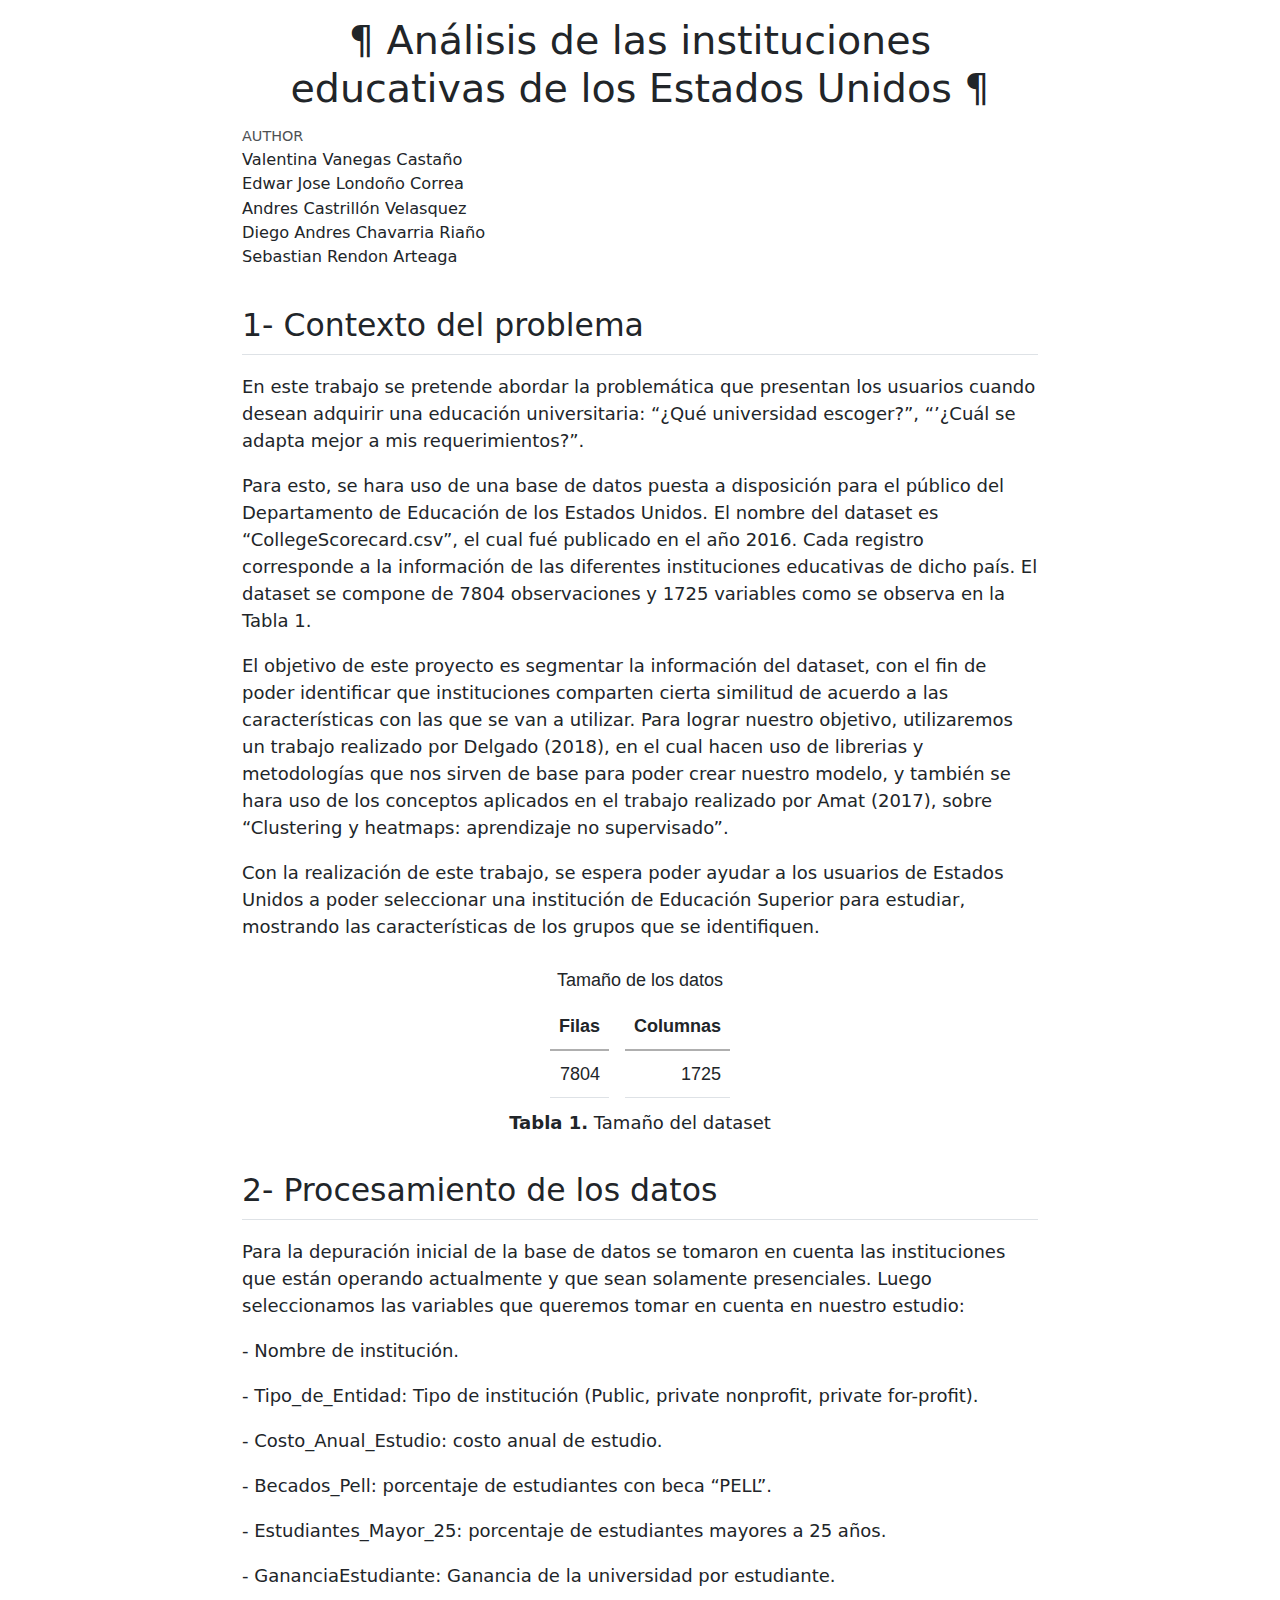
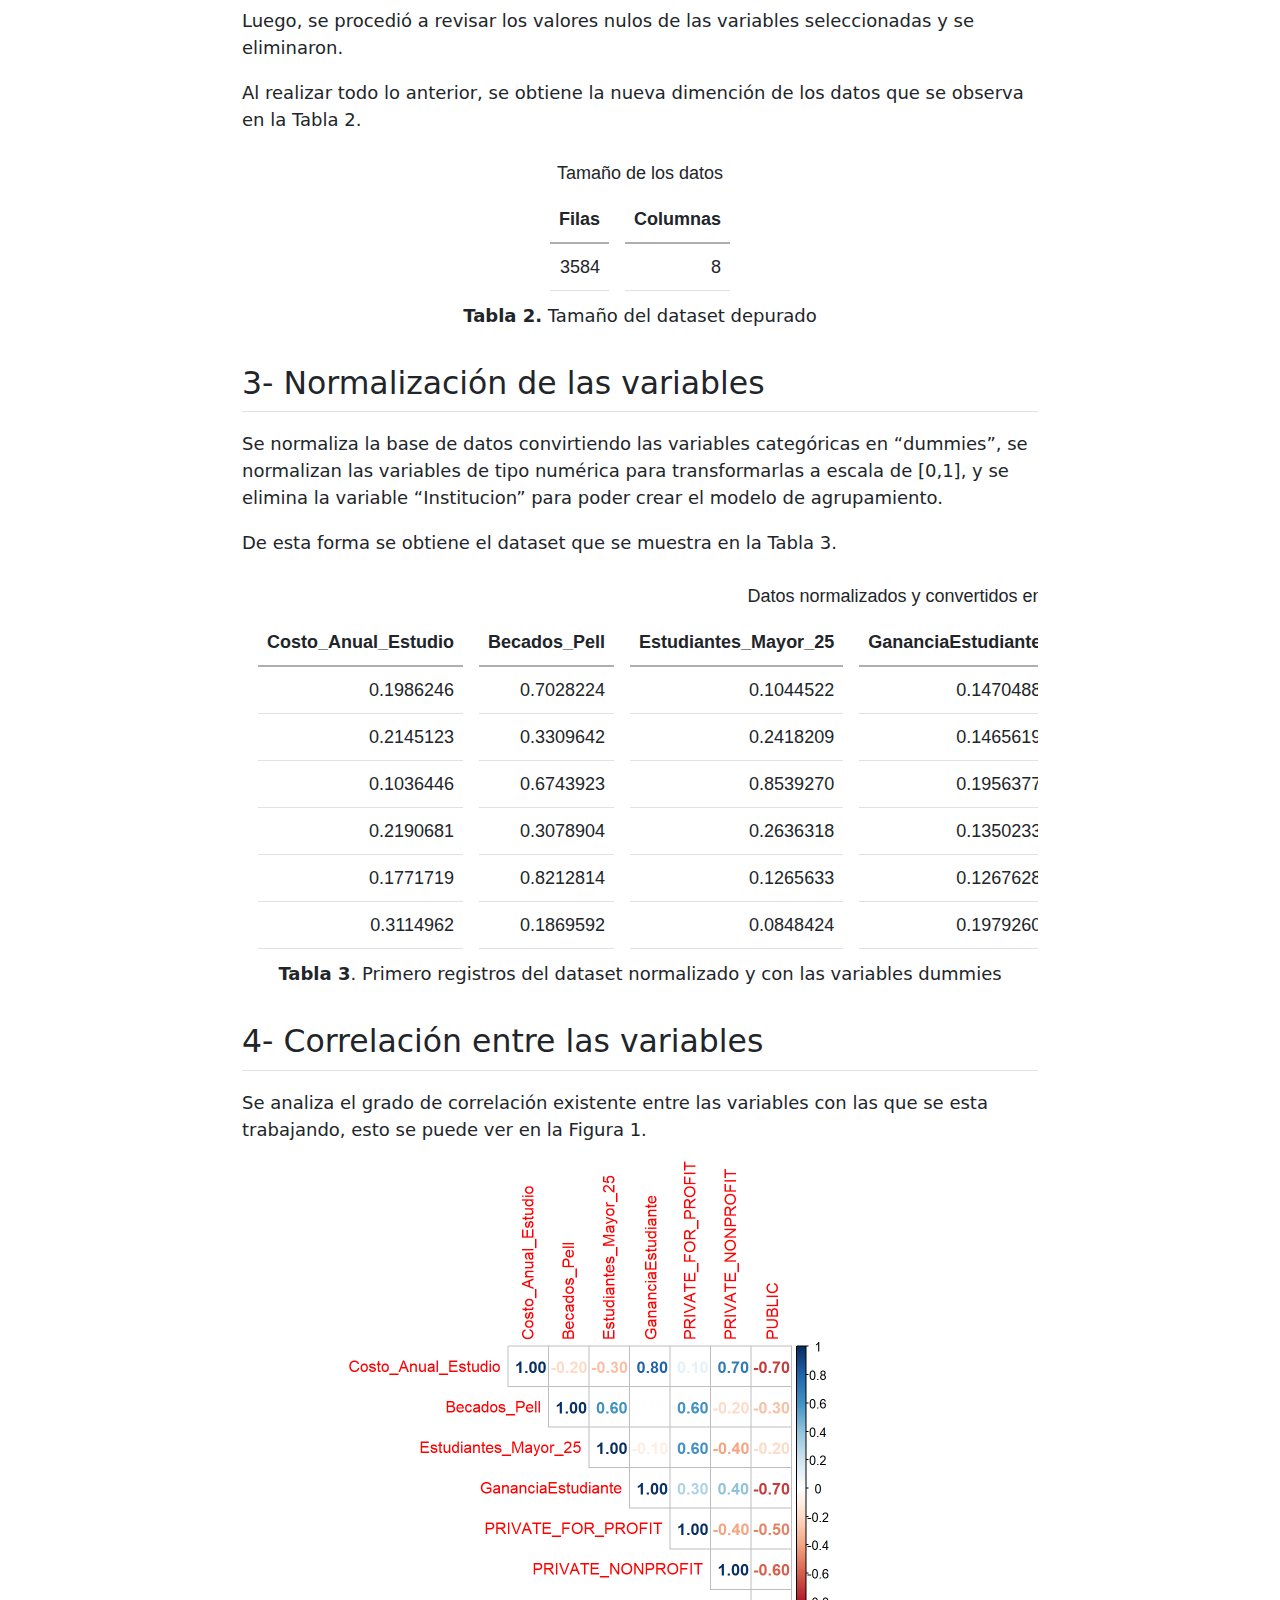
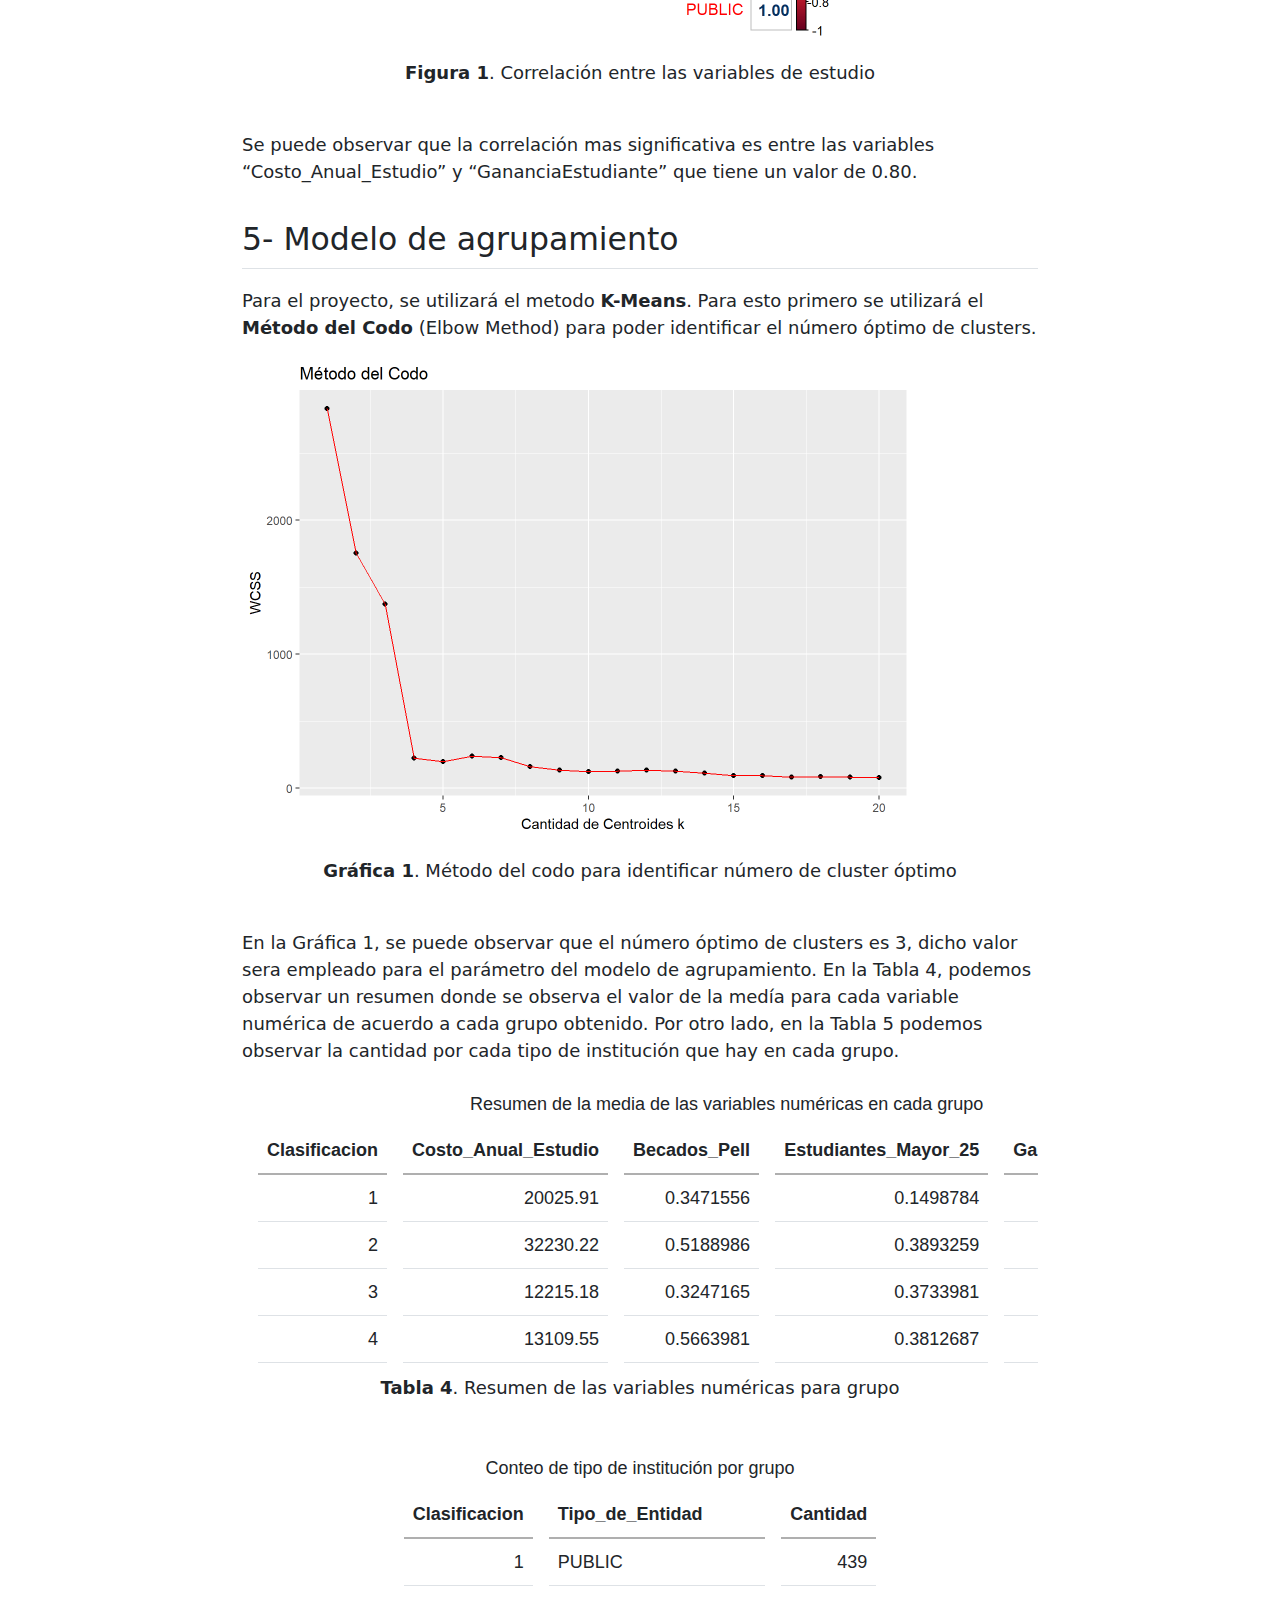
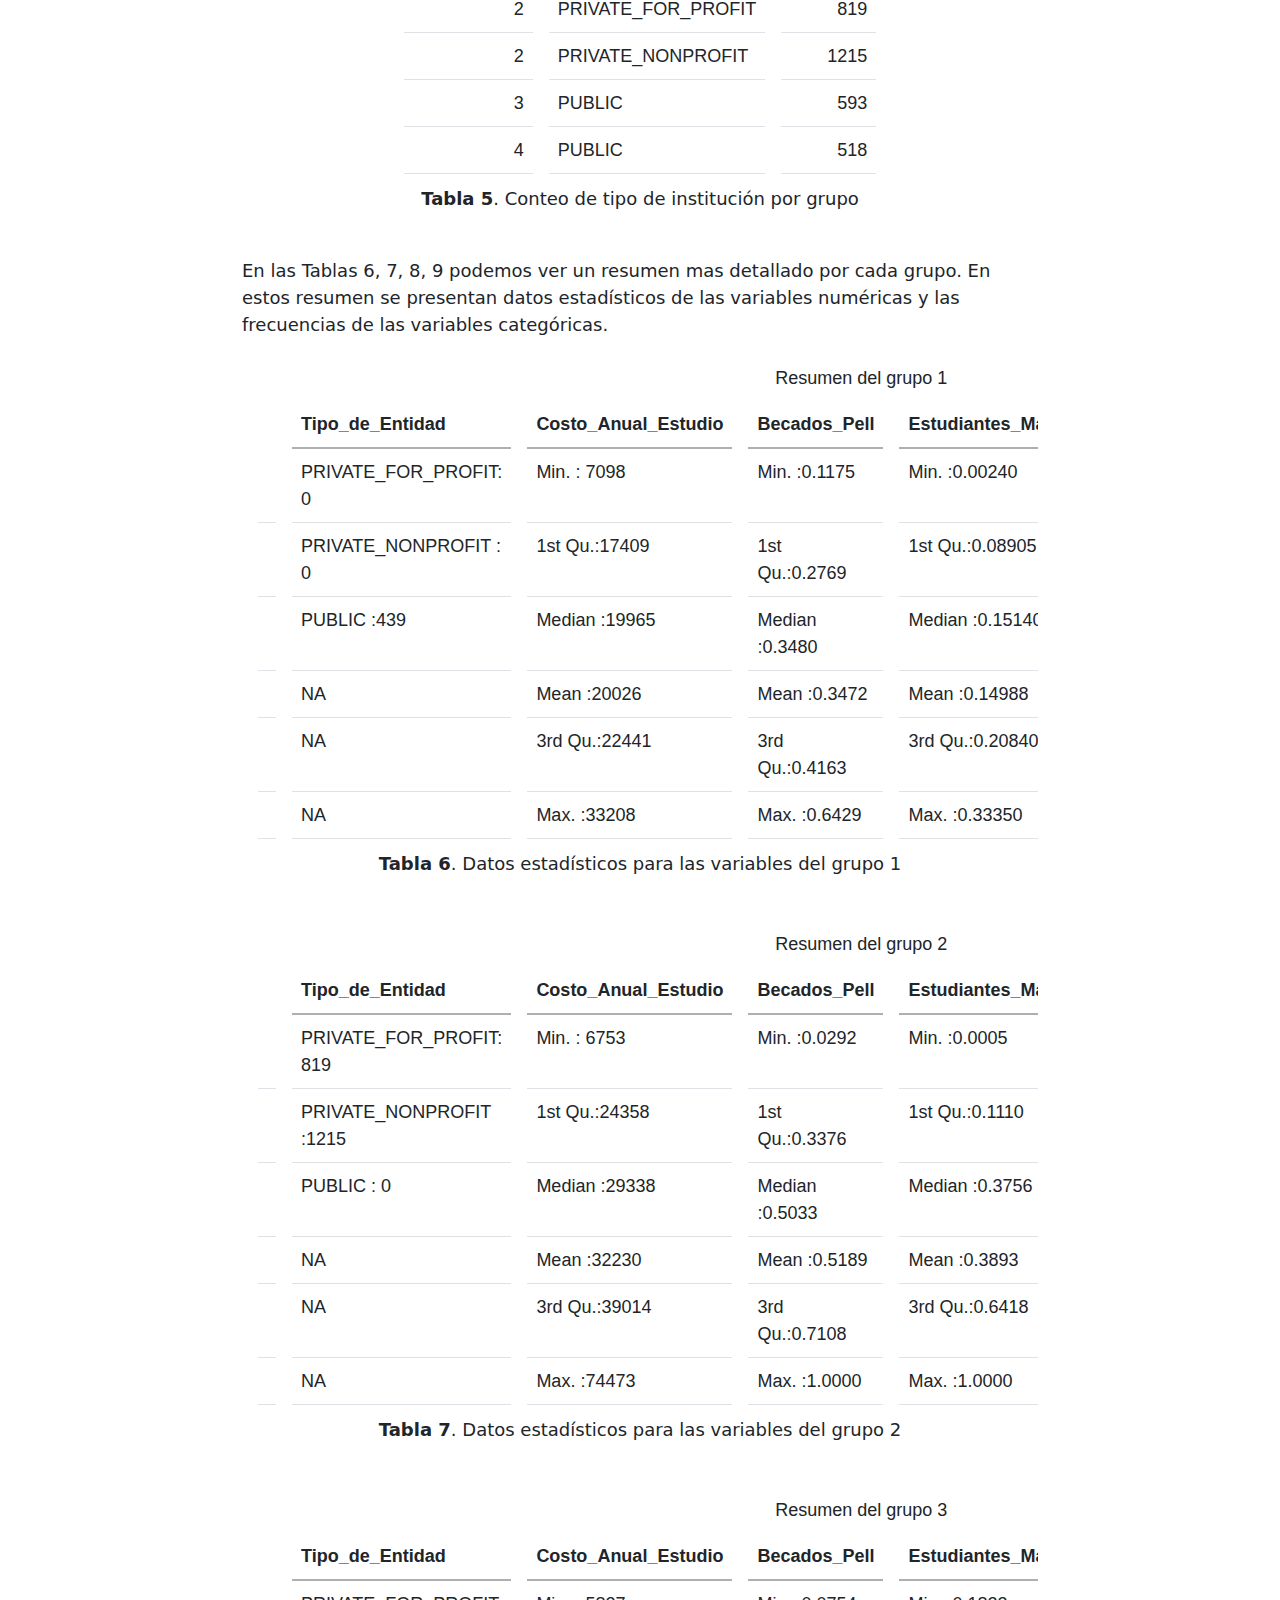
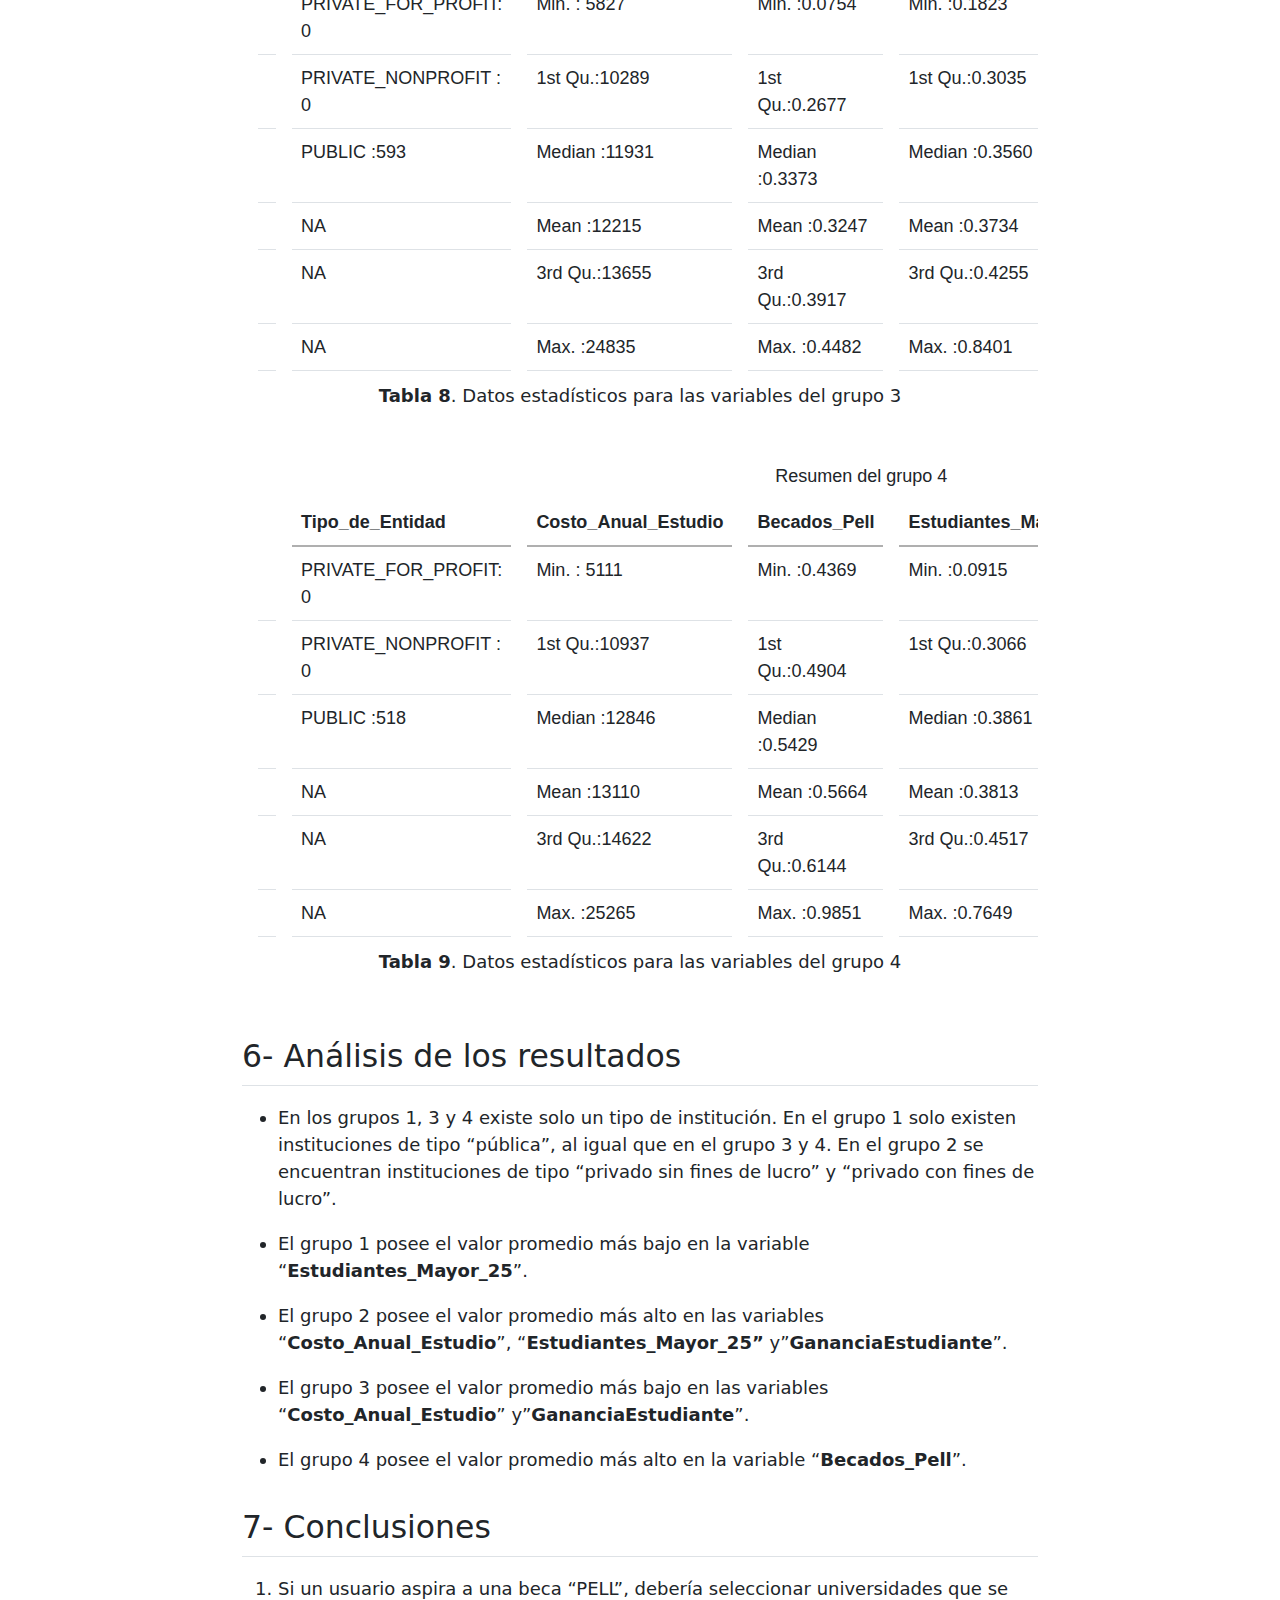
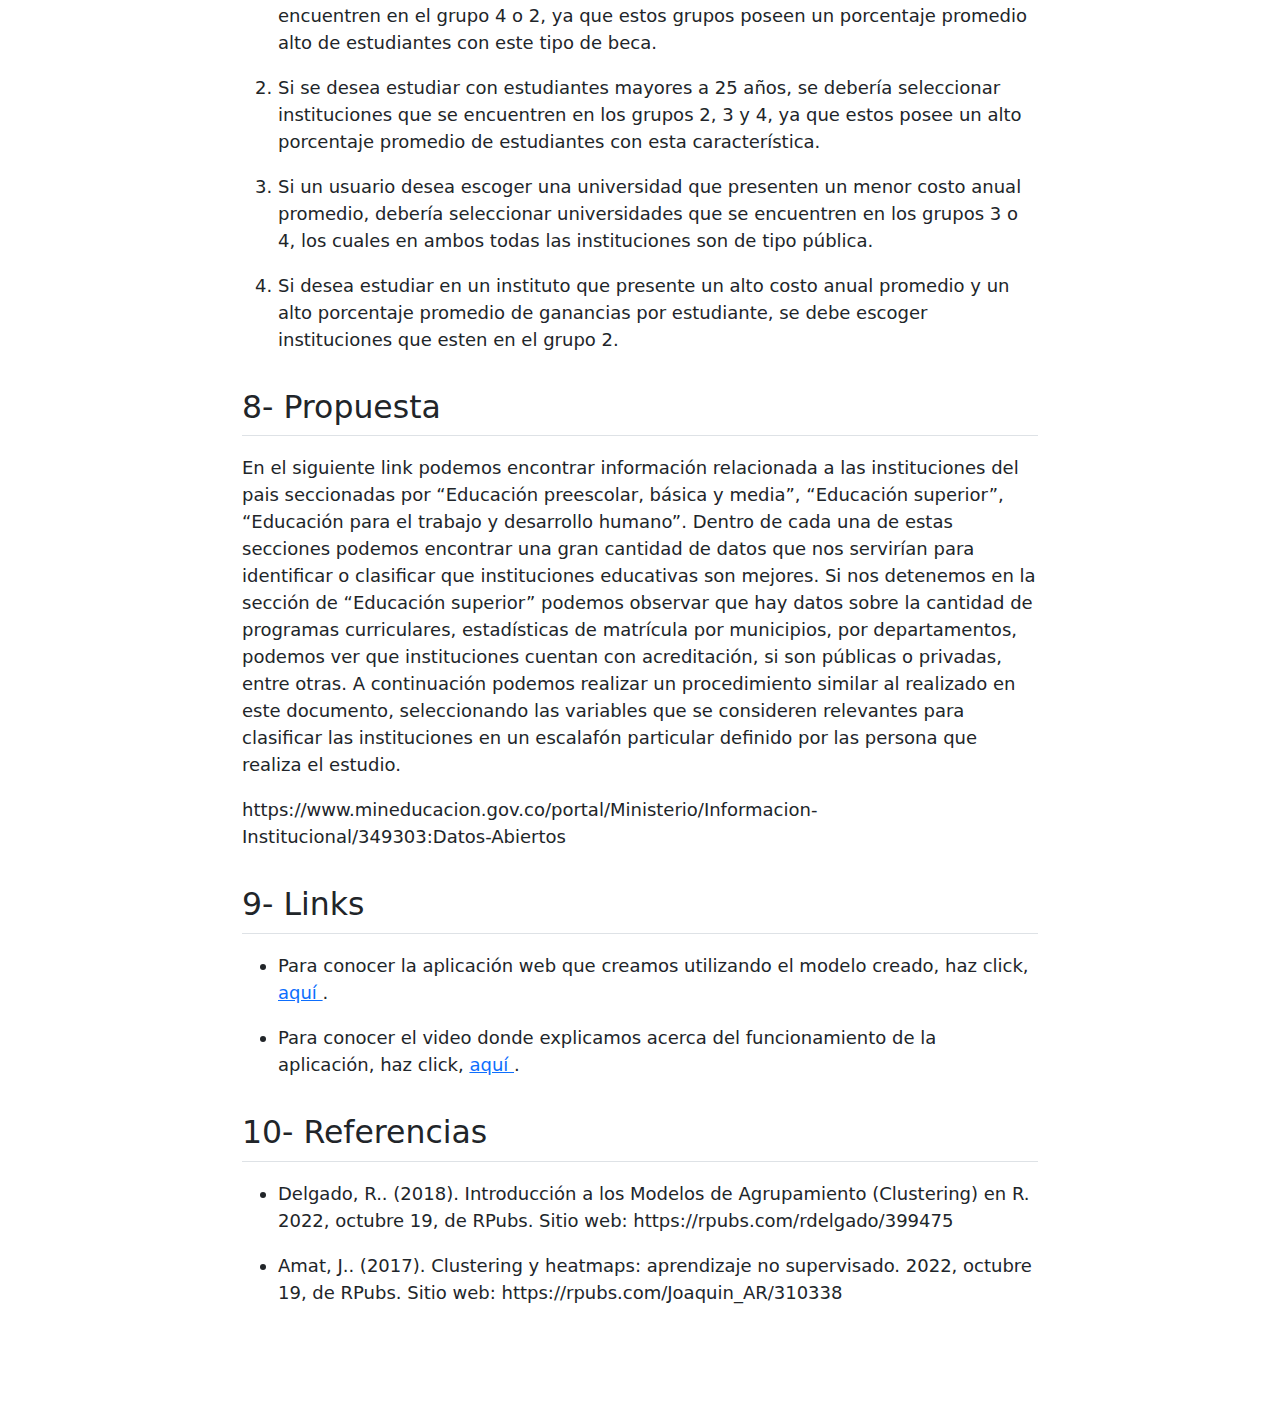
==== commit fe82fd3a: "ajustes links" ====
--- a/index.html
+++ b/index.html
@@ -713,8 +713,15 @@
 <p>En el siguiente link podemos encontrar información relacionada a las instituciones del pais seccionadas por “Educación preescolar, básica y media”, “Educación superior”, “Educación para el trabajo y desarrollo humano”. Dentro de cada una de estas secciones podemos encontrar una gran cantidad de datos que nos servirían para identificar o clasificar que instituciones educativas son mejores. Si nos detenemos en la sección de “Educación superior” podemos observar que hay datos sobre la cantidad de programas curriculares, estadísticas de matrícula por municipios, por departamentos, podemos ver que instituciones cuentan con acreditación, si son públicas o privadas, entre otras. A continuación podemos realizar un procedimiento similar al realizado en este documento, seleccionando las variables que se consideren relevantes para clasificar las instituciones en un escalafón particular definido por las persona que realiza el estudio.</p>
 <p>https://www.mineducacion.gov.co/portal/Ministerio/Informacion-Institucional/349303:Datos-Abiertos</p>
 </section>
+<section id="links" class="level2">
+<h2 class="anchored" data-anchor-id="links">9- Links</h2>
+<ul>
+<li><p>Para conocer la aplicación web que creamos utilizando el modelo creado, haz click, <a href="https://sebasrendon12.shinyapps.io/myapp/" target="_blank"> aquí </a> .</p></li>
+<li><p>Para conocer el video donde explicamos acerca del funcionamiento de la aplicación, haz click, <a href="https://youtu.be/J9ok8tUQ7Zw" target="_blank"> aquí </a> .</p></li>
+</ul>
+</section>
 <section id="referencias" class="level2">
-<h2 class="anchored" data-anchor-id="referencias">9- Referencias</h2>
+<h2 class="anchored" data-anchor-id="referencias">10- Referencias</h2>
 <ul>
 <li><p>Delgado, R.. (2018). Introducción a los Modelos de Agrupamiento (Clustering) en R. 2022, octubre 19, de RPubs. Sitio web: https://rpubs.com/rdelgado/399475</p></li>
 <li><p>Amat, J.. (2017). Clustering y heatmaps: aprendizaje no supervisado. 2022, octubre 19, de RPubs. Sitio web: https://rpubs.com/Joaquin_AR/310338</p></li>
